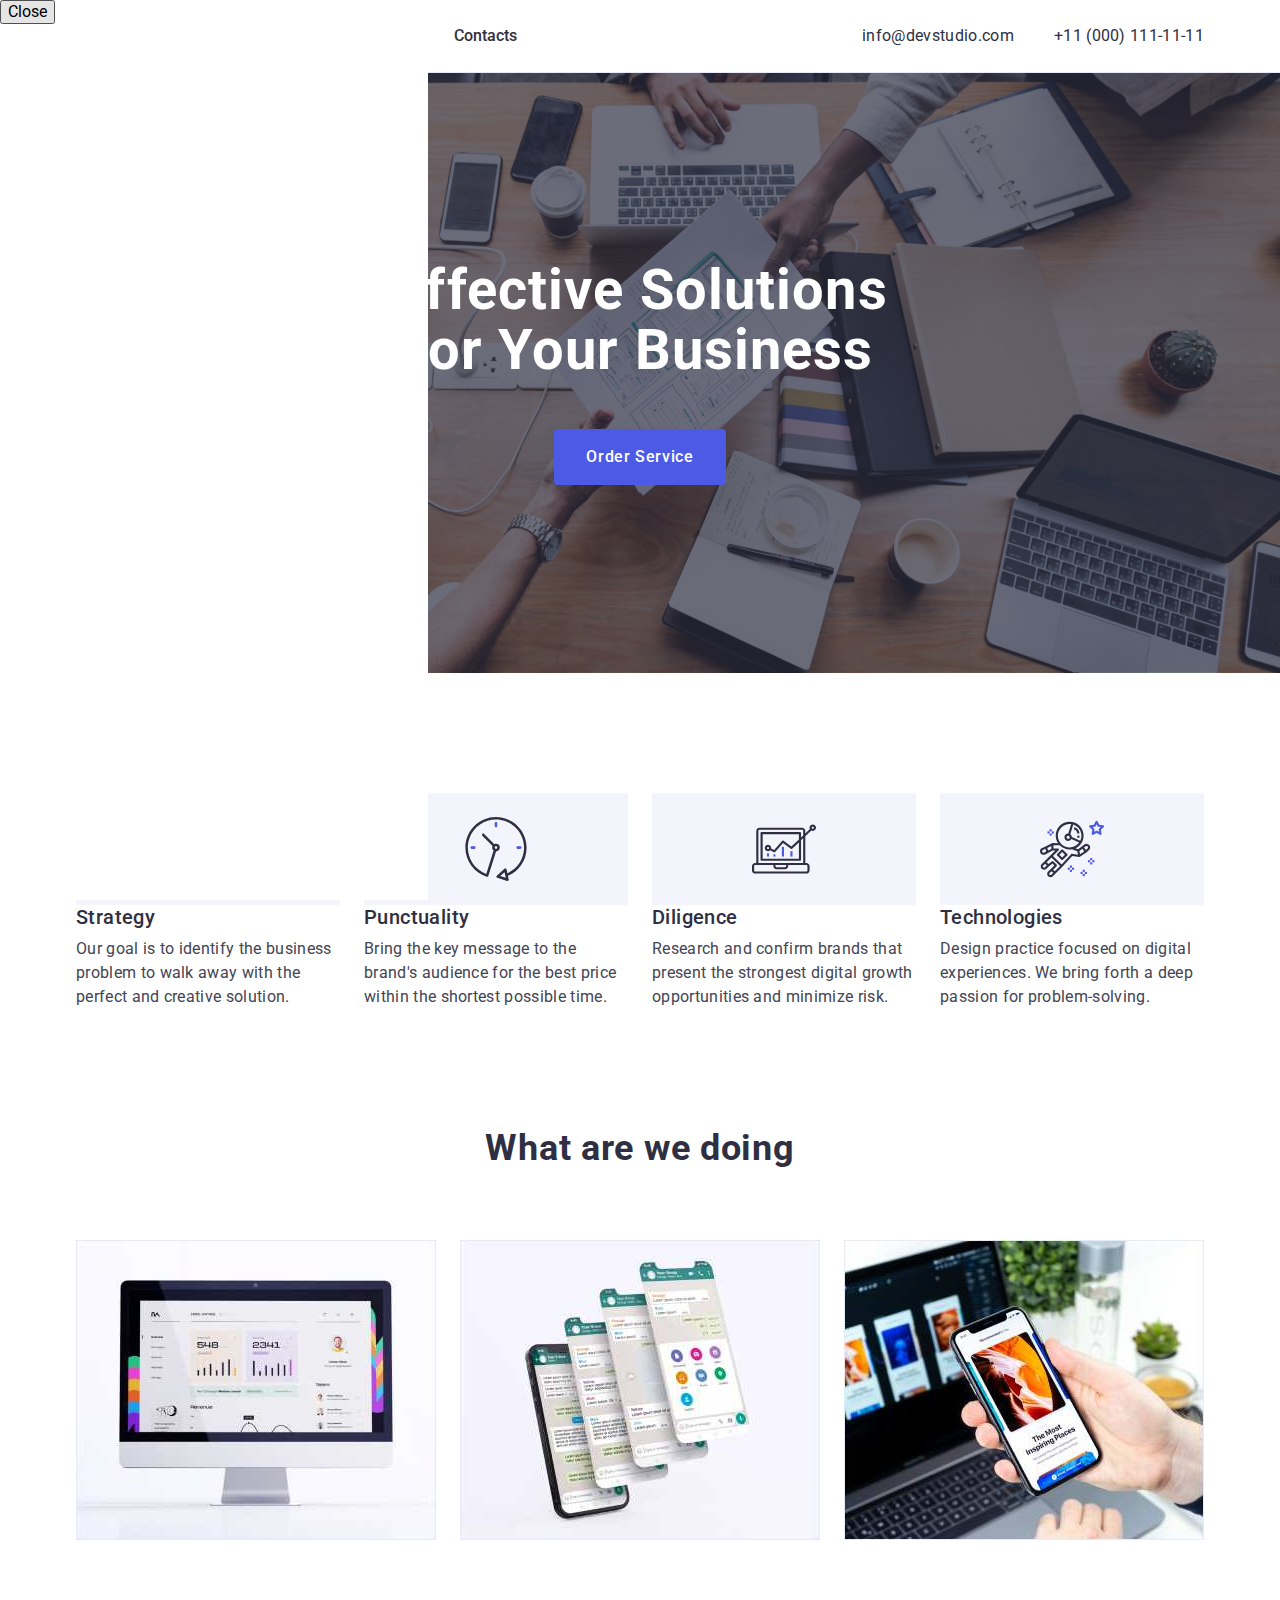
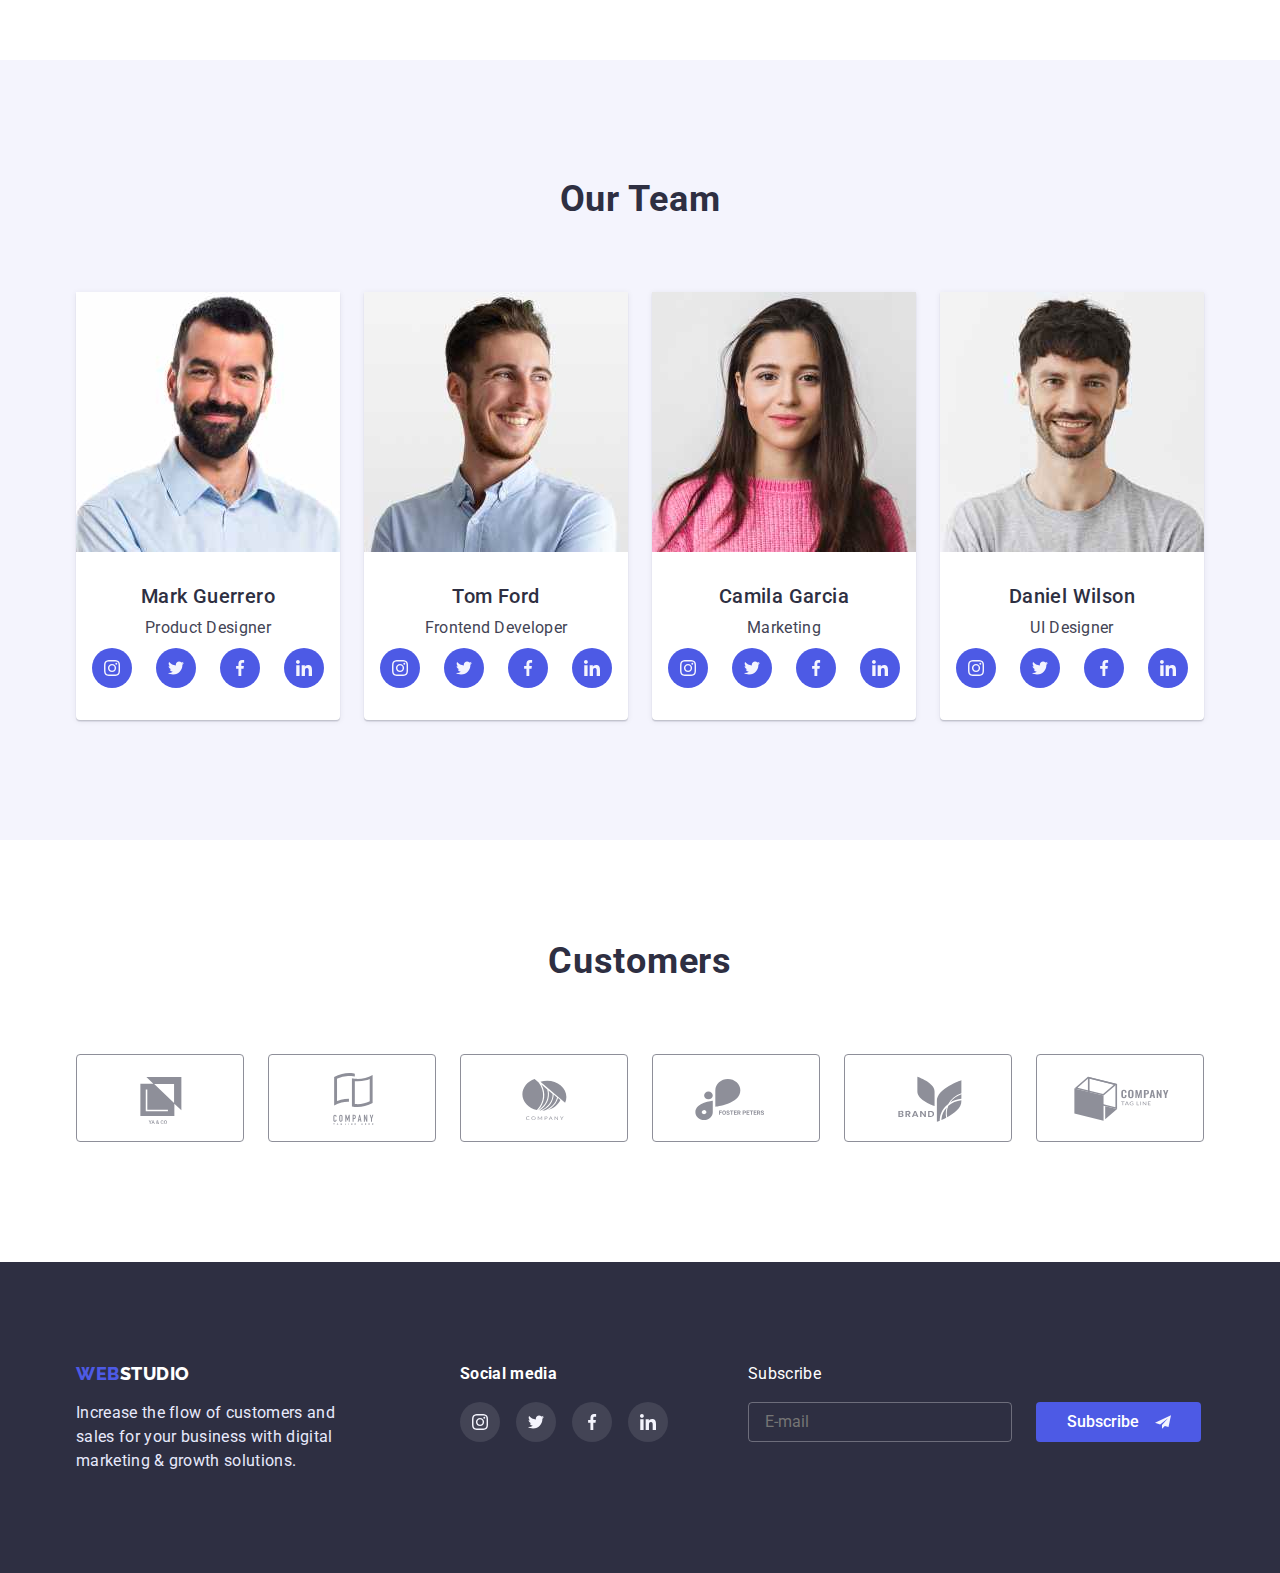
==== index.html @ 862dbf1c "." ====
<!DOCTYPE html>
<html lang="en">
  <head>
    <meta charset="UTF-8" />
    <meta http-equiv="X-UA-Compatible" content="IE=edge" />
    <meta name="viewport" content="width=device-width, initial-scale=1.0" />
    <title>Document</title>
    <link
      rel="stylesheet"
      href="https://cdnjs.cloudflare.com/ajax/libs/modern-normalize/1.0.0/modern-normalize.min.css"
    />
    <link rel="stylesheet" href="./css/styles.css" />
    <link rel="preconnect" href="https://fonts.googleapis.com" />
    <link rel="preconnect" href="https://fonts.gstatic.com" crossorigin />
    <link
      href="https://fonts.googleapis.com/css2?family=Raleway:wght@800&family=Roboto:wght@400;500;700;900&display=swap"
      rel="stylesheet"
    />
    <link rel="preconnect" href="https://fonts.gstatic.com>" />
  </head>
  <body>
    <header>
      <div class="container"> 
      <div class="header-container-desktop">
        <nav class="header-nav">
          <a href="./index.html" class="logo-first"
            >web<span class="logo-second">studio</span></a
          >
          <ul class="site-nav">
            <li><a href="" class="link current">Studio</a></li>
            <li><a href="./portfolio.html" class="link">Portfolio</a></li>
            <li><a href="" class="link">Contacts</a></li>
          </ul>
        </nav>
        <address>
          <ul class="adress-link">
            <li>
              <a href="mailto:info@devstudio.com" class="adress-contact"
                >info@devstudio.com</a
              >
            </li>
            <li>
              <a href="tel:+110001111111" class="adress-contact"
                >+11 (000) 111-11-11</a
              >
            </li>
          </ul>
        </address>
      </div>
      <div class="header-container-mobila">
        <a href="./index.html" class="logo-first"
            >web<span class="logo-second">studio</span></a
          >
          
 
      </div>
      <div class="mobile-menu">
        <button type="button">Close</button>
      </div>
    </header>
    <main>
      <section class="hero">
        <div class="container">
          <h1 class="hero-title">Effective Solutions for Your Business</h1>

          <button type="button" class="hero-button" data-modal-open >Order Service</button>
        </div>
      </section>
      <section class="section">
       <div class="container">
          <h2 class="section-title" hidden>Features</h2>
          <ul class="waw">
            <li class="list-features  ">
              <h3 class="title-secondary">Strategy</h3>
              <p class="section-text">
                Our goal is to identify the business problem to walk away with
                the perfect and creative solution.
              </p>
            </li>
            <li class="list-features  ">
              <h3 class="title-secondary">Punctuality</h3>
              <p class="section-text">
                Bring the key message to the brand's audience for the best price
                within the shortest possible time.
              </p>
            </li>
            <li class="list-features  ">
              <h3 class="title-secondary">Diligence</h3>
              <p class="section-text">
                Research and confirm brands that present the strongest digital
                growth opportunities and minimize risk.
              </p>
            </li>
            <li class="list-features ">
              <h3 class="title-secondary">Technologies</h3>
              <p class="section-text">
                Design practice focused on digital experiences. We bring forth a
                deep passion for problem-solving.
              </p>
            </li>
          </ul>
        </div>
      </section>
      <section class="section section-doing">
        <div class="container">
          <div class="about-container">
            <h2 class="section-title">What are we doing</h2>

            <ul class="about-list">
              <li class="about-images">
                <img
                  src="./images/rectangle1.jpg"
                  alt="mac"
                  width="360"
                  height="300"
                />
              </li>
              <li class="about-images">
                <img
                  src="./images/rectangle2.jpg"
                  alt="news"
                  width="360"
                  height="300"
                />
              </li>
              <li class="about-images">
                <img
                  src="./images/rectangle3.jpg"
                  alt="design"
                  width="360"
                  height="300"
                />
              </li>
            </ul>
          </div>
        </div>
      </section>
      <section class="section container-team">
        <div class="container">
          <h2 class="section-title">Our Team</h2>
          <ul class="team-list">
            <li class="team-card team">
             
                <img
                  src="./images/img.jpg"
                  alt="foto"
                  width="264"
                  height="260"
                />
                <div class="team-info">
                <h3 class="team-name">Mark Guerrero</h3>
                <p class="job">Product Designer</p>
                <ul class="socials-list">
                 <li class="socials-item"  > 
                   <a class="socials-link" href="#">
                  <svg class="socials-icon"  >
                    <use href='./images/icons.svg#icon-instagram' > </use>
                  
                 </a> 
                </li> 
                 <li class="socials-item"  > <a class="socials-link"  href="">
                   <svg class="socials-icon" >
                    <use href='./images/icons.svg#icon-twitter'  > </use>
                 </a>
                 </li> 
                 <li class="socials-item"  > <a class="socials-link" href="">
                   <svg class="socials-icon" >
                    <use href='./images/icons.svg#icon-facebook'  > </use>
                 </a> </li> 
                 <li class="socials-item" > <a class="socials-link"  href="">
                   <svg class="socials-icon"  >
                    <use href='./images/icons.svg#icon-linkedin'  > </use>
                 </a> </li> 
                </ul>
              </div>
            </li>
            <li class="team-card team">
             
                <img
                  src="./images/img1.jpg"
                  alt="foto"
                  width="264"
                  height="260"
                />
                <div class="team-info">
                <h3 class="team-name">Tom Ford</h3>
                <p class="job">Frontend Developer</p>
                <ul class="socials-list">
                  <li class="socials-item" > 
                    <a class="socials-link" href="#">
                   <svg class="socials-icon">
                     <use href='./images/icons.svg#icon-instagram' > </use>
                   
                  </a> 
                 </li> 
                  <li class="socials-item"  > <a class="socials-link"  href="">
                    <svg class="socials-icon" >
                     <use href='./images/icons.svg#icon-twitter'  > </use>
                  </a>
                  </li> 
                  <li class="socials-item"  > <a class="socials-link" href="">
                    <svg class="socials-icon" >
                     <use href='./images/icons.svg#icon-facebook'  > </use>
                  </a> </li> 
                  <li class="socials-item" > <a class="socials-link"  href="">
                    <svg class="socials-icon"  >
                     <use href='./images/icons.svg#icon-linkedin'  > </use>
                  </a> </li> 
                 </ul>
              </div>
            </li>
            <li class="team-card team">
               <img
                  src="./images/img2.jpg"
                  alt="Foto"
                  width="264"
                  height="260"
                />
                <div class="team-info">    
                <h3 class="team-name">Camila Garcia</h3>
                <p class="job">Marketing</p>
                <ul class="socials-list">
                  <li class="socials-item" > 
                    <a class="socials-link" href="#">
                   <svg class="socials-icon">
                     <use href='./images/icons.svg#icon-instagram' > </use>
                   
                  </a> 
                 </li> 
                  <li class="socials-item"  > <a class="socials-link"  href="">
                    <svg class="socials-icon" >
                     <use href='./images/icons.svg#icon-twitter'  > </use>
                  </a>
                  </li> 
                  <li class="socials-item"  > <a class="socials-link" href="">
                    <svg class="socials-icon" >
                     <use href='./images/icons.svg#icon-facebook'  > </use>
                  </a> </li> 
                  <li class="socials-item" > <a class="socials-link"  href="">
                    <svg class="socials-icon"  >
                     <use href='./images/icons.svg#icon-linkedin'  > </use>
                  </a> </li> 
                 </ul>
              </div>
            </li>
            <li class="team-card team">
              
                <img
                  src="./images/img3.jpg"
                  alt="foto"
                  width="264"
                  height="260"
                />
                <div class="team-info"> 
                <h3 class="team-name">Daniel Wilson</h3>
                <p class="job">UI Designer</p>
                <ul class="socials-list">
                  <li class="socials-item" > 
                    <a class="socials-link" href="#">
                   <svg class="socials-icon">
                     <use href='./images/icons.svg#icon-instagram' > </use>
                   
                  </a> 
                 </li> 
                  <li class="socials-item"  > <a class="socials-link"  href="">
                    <svg class="socials-icon" >
                     <use  href='./images/icons.svg#icon-twitter'  > </use>
                  </a>
                  </li> 
                  <li class="socials-item"  > 
                    <a class="socials-link" href="">
                    <svg class="socials-icon" >
                     <use href='./images/icons.svg#icon-facebook'  > </use>
                  </a> 
                </li> 
                  <li class="socials-item" > <a class="socials-link"  href="">
                    <svg class="socials-icon"  >
                     <use href='./images/icons.svg#icon-linkedin'  > </use>
                  </a> </li> 
                 </ul>
                </div>
            </li>
          </ul>
        </div>
      </section>
      <section class="customers">
        <div class="container">
          <h2 class="customers-title"> Customers </h2>
          <ul class="customers-list">
            <li class="customers-item">
              <a class="customers-link" href="#">
                <svg class="customers-icon" width="104" height="56" >
                  <use href='./images/icons-customers.svg#icon-Logo'  > </use>
                </svg>
              </a>
           </li>
           <li class="customers-item">
            <a class="customers-link" href="#">
              <svg class="customers-icon" width="104" height="56" >
                <use href='./images/icons-customers.svg#icon-Logo-1'  > </use>
              </svg>
            </a>
         </li>
         <li class="customers-item">
          <a class="customers-link" href="#">
            <svg class="customers-icon" width="104" height="56" >
              <use href='./images/icons-customers.svg#icon-Logo-2'  > </use>
            </svg>
          </a>
       </li>
       <li class="customers-item">
        <a class="customers-link" href="#">
          <svg class="customers-icon" width="104" height="56" >
            <use href='./images/icons-customers.svg#icon-Logo-3'  > </use>
          </svg>
        </a>
     </li>
     <li class="customers-item">
      <a class="customers-link" href="#">
        <svg class="customers-icon" width="104" height="56" >
          <use href='./images/icons-customers.svg#icon-Logo-4'  > </use>
        </svg>
      </a>
   </li>
   <li class="customers-item">
    <a class="customers-link" href="#">
      <svg class="customers-icon" width="104" height="56" >
        <use href='./images/icons-customers.svg#icon-Logo-5'  > </use>
      </svg>
    </a>
 </li>
          </ul>

          

        </div>
      </section>
    </main>
    <footer class="footer">
      <div class="footer-container container">
        <div class="footer-webstudio"> 
        <a href="./index.html" class="logo-first"
          >web<span class="logo-second-footer">studio</span></a
        >
        <p class="footer-text">
          Increase the flow of customers and sales for your business with
          digital marketing & growth solutions.
        </p>
      </div >
        <div class="footer-social-media" >   
          <h3 class="name-media">Social media</h3>
     <ul class="social-media">
         
          <li class="socials-item" > 
            <a class="footer-link" href="#">
           <svg class="footer-icon">
             <use href='./images/icons.svg#icon-instagram' > </use>
           
          </a> 
         </li> 
         <li class="socials-item" > 
          <a class="footer-link" href="#">
         <svg class="footer-icon">
           <use href='./images/icons.svg#icon-twitter'  > </use>
         
        </a> 
       </li> 
       <li class="socials-item" > 
        <a class="footer-link" href="#">
       <svg class="footer-icon">
         <use href='./images/icons.svg#icon-facebook'  > </use>
       
      </a> 
     </li> 
     <li class="socials-item" > 
      <a class="footer-link" href="#">
     <svg class="footer-icon">
       <use href='./images/icons.svg#icon-linkedin' > </use>
     
    </a> 
   </li> 
         </ul>
        
        </div>
        <div class="footer-block">
          <p class="footer-subscribe"> Subscribe</p>
          <form class="footer-part" action="">
            <input class="footer-input" id="email" type="email" name="email" placeholder="E-mail">
          <button class="footer-button" type="submit" >Subscribe 
            <svg class="footer-icon" width="24" height="24">
                  <use href="./images/icon-subscribe.svg#icon-Frame-3"></use>
                </svg> 
              </button> 
              
          </form>  
        </div>
      </div>
      </div>
    </footer>
    <div class="backdrop is-hidden" data-modal>
<div class="modal">
  <button class= "modal-close" type="button" data-modal-close>
          <svg class="modal-icon" width="8" height="8" > 
          <use href="./images/symbol-defs.svg#icon-close-black-18dp" ></use>
        </svg>
        </button>

      

        <h2 class="modal-title">Leave your contacts and we will call you back</h2>

        <form class="modal-form" name="contact-form" autocomplete="on">

        <div class="form-field">    
          <label class="modal-line" for="user-name"> Name  </label>

          <span class="modal-span" >  
          <input class="modal-block" id="user-name" type="text" name="user-name" autofocus >
          <svg class="icon-name-modal"  width="18" height="24" >
            <use href="./images/modal-icon.svg#icon-person-black-18dp-12x"  > </use>
      </svg>
    </span>  
        </div>
      <div class="form-field">
          <label class="modal-line" for="user-phone"> Phone </label>
          <span class="modal-span" > 
          <input class="modal-block" id="user-phone" type="tel" name="user-phone" pattern="^/+[0-9]{12}">
          <svg class="icon-name-modal" width="18" height="24">
              <use href="./images/modal-icon.svg#icon-phone-black-18dp-1"></use>
            </svg>
            </span>
        </div>

         <div class="form-field">
          <label class="modal-line" for="user-email">Email </label>
          <span class="modal-span" > 
          <input class="modal-block" id="user-email" type="email" name="user-email">
          <svg class="icon-name-modal" width="18" height="24">
              <use href="./images/modal-icon.svg#icon-email-black-18dp-1"></use>
            </svg>
            </span>
         </div>

          <div class="form-field">
          <label class="modal-line" for="user-comment"> Comment</label> 
          <textarea class="user-textarea modal-block " name="user-comment" id="user-comment" placeholder="Text input"></textarea>
          </div>



          <div class="form-field">  
            <label class="check-text"  >   
          <input class="check-input" type="checkbox" name="privacy-policy" value="privacy-policy" required>
          
          <span class="check-box"></span> 
          
          "I accept the terms and conditions of the" 
          
        <a class="privacy-policy" href="">Privacy Policy</a>
           </label>
        </div>

        
          <button class="modal-button-policy" type="submit" >Send</button> 
        </form>
         
         
   
    </div>
    <script src="./js/mobile-menu.js"></script>
    <script src="./js/modal.js"></script>
    
  </body>
</html>
---- css/styles.css ----
:root {
  --primary-text-color: #2e2f42;
  --accent-color: #434455;
  --footer-text-color: #e7e9fc;
  --ligo-color: #4d5ae5;
  --button-color: #404bbf;
  --color-background: #ffffff;
  --color-background-button: #f4f4fd;
  --color-footer-link: rgba(255 255 255 0.1);
  --color-footer-icon: #31d0aa;
  --color-customer: #8e8f99;
  --color-background-modal: #FCFCFC ;
}
body {
  font-family: "Roboto", sans-serif;
  background-color: var(--color-background);
  color: var(--primary-text-color);
  margin: 0;
}
.container {
  max-width: 428px;
  padding-left: 15px;
  padding-right: 15px;
  margin-left: auto;
  margin-right: auto;
}

@media screen and (min-width: 768px) {
  .container {
    max-width: 768px;
  }
}

@media screen and (min-width: 1200px) {
  .container {
    max-width: 1158px;
  }
}
.section {
  padding-top: 120px;
  padding-bottom: 120px;
}
.header-container-desktop {
  display: flex;
  align-items: center;
  gap: 24px;
}
header {
  border-bottom: 1px solid var(--footer-text-color);
 
}
.header-nav {
  display: flex;
  align-items: center;
  flex-grow: 1;
}

ul {
  list-style: none;
  margin: 0;
  padding: 0;
  list-style-type: none;
}
h1,
h2,
h3,
ul,
p {
  margin-top: 0;
  margin-bottom: 0;
}
img {
  display: block;
  max-width: 100%;
  height: auto;
}
.site-nav {
  font-weight: 500;
  font-size: 16px;
  line-height: 1.5;
  text-decoration: none;
  display: flex;
  gap: 40px;
}

.logo-first {
  font-family: "Raleway";
  font-weight: 800;
  font-size: 18px;
  letter-spacing: 0.03em;
  line-height: 1.3;
  color: var(--ligo-color);
  text-decoration: none;
  text-transform: uppercase;
  margin-right: 76px;
}
.logo-second {
  color: var(--primary-text-color);
}
.logo-second-footer {
  align-items: center;
  font-family: "Raleway";
  font-style: normal;
  font-weight: 800;
  font-size: 18px;
  line-height: 1.3;
  letter-spacing: 0.03em;
  color: var(--color-background);
  text-transform: uppercase;
}
.adress-link {
  font-weight: 400;
  font-size: 16px;
  line-height: 1.5;
  color: var(--accent-color);
  text-decoration: none;
  letter-spacing: 0.02em;
  display: flex;
  gap: 40px;
  transition: color 250ms cubic-bezier(0.4, 0, 0.2, 1);
}
.header-container-mobila{
  display: flex;
  align-items: center;
  justify-content: space-between;
}


@media (max-width: 1200px){
 .header-container-desktop{
   align-items: flex-start;
 }
}
.adress-contact:hover,
.adress-contact:focus {
  color: var(--button-color);
}
@media (max-width: 1200px){
 .adress-link{
   flex-direction: column;
  margin-top: 16px;
   margin-bottom: 6px;
 }
}
@media (min-width:768px){
 .header-container-mobila{
   display: none;
 }
}

@media (max-width:768px){
 .header-container-desktop{
   display: none;
 }
}
.header-burger{
   border: 3px solid var(--primary-text-color);
}
/* mobile menu*/
.mobile-menu{
  position: fixed;
  left: 0;
  top: 0;
  right: 0;
  bottom: 0;
  width: 100%;
  max-width: 428px;
  background-color: var(--color-background);
  transform: translateX(100%);
  transition: transform 250ms cubic-bezier(0.4, 0, 0.2, 1);
}
.mobile-menu{
  transform: translateX(0);
}
/*hero section*/

.hero {
  background-color: var(--primary-text-color);
  text-align: center;
  padding-top: 188px;
  padding-bottom: 188px;
  max-width: 1440px;
  background-image: linear-gradient(
      rgba(46, 47, 66, 0.7),
      rgba(46, 47, 66, 0.7)
    ),
    url("../images/hero.jpg");
  background-repeat: no-repeat;
  background-position: center;
  background-size: cover;
 margin: 0 auto;
}

.hero-title {
  font-size: 56px;
  line-height: 1.07;
  letter-spacing: 0.02em;
  color: var(--color-background);
  text-align: center;
  max-width: 496px;
  margin: 0 auto 48px;
}
.hero-button {
  font-weight: 500;
  font-size: 16px;
  line-height: 1.5;
  background-color: var(--ligo-color);
  color: var(--color-background);
  letter-spacing: 0.04em;
  font-family: "Roboto";
  cursor: pointer;
  border-radius: 4px;
  padding: 16px 32px;
  border: 0;
  transition: background-color 250ms cubic-bezier(0.4, 0, 0.2, 1);
}
.hero-button:hover,
.hero-button:focus{
  background-color: var(--button-color);
}

.site-nav .link.current {
  color: var(--button-color);
  text-decoration: none;
  font-family: inherit;
}
.link {
  position: relative;
  text-decoration: none;
  color: var(--primary-text-color);
  padding: 24px 0;
  display: block;
  transition: color 250ms cubic-bezier(0.4, 0, 0.2, 1);
}
.link:hover,
.link:focus{
  color: var(--button-color);
}

.link.current::after{
  position: absolute;
  bottom: 0;
  background-color: var(--button-color);
  border-radius: 2px;
  display: block;
  width: 100%;
  height: 4px;
  content: "";
}
.adress-contact {
  text-decoration: none;
  color: var(--primary-text-color);
  padding: 24px 0;
  font-style: normal;
  transition: color 250ms cubic-bezier(0.4, 0, 0.2, 1);
}

/* feature section*/
.waw {
  display: flex;
  flex-wrap: wrap;
  gap: 24px;
}
.list-features {
  flex-basis: calc((100% - 72px) / 4);
}
.list-features::before {
  display: block;
  content: "";
  height: 112px;
  background-repeat: no-repeat;
  background-position: center;
  background-color: var(--color-background-button);
}
.list-features:nth-child(1)::before {
  background-image: url(../images/antenna.svg);
}
.list-features:nth-child(2)::before {
  background-image: url(../images/clock.svg);
}
.list-features:nth-child(3)::before {
  background-image: url(../images/diagram.svg);
}
.list-features:nth-child(4)::before {
  background-image: url(../images/astronaut.svg);
}
.section-text {
  color: var(--accent-color);
  font-size: 16px;
  line-height: 1.5;
  letter-spacing: 0.02em;
}
.title-secondary {
  color: var(--primary-text-color);
  font-weight: 500;
  font-size: 20px;
  line-height: 1.2;
  letter-spacing: 0.02em;
}

/* what are we doing section*/
.section.section-doing {
  padding-top: 0;
}
.about-list {
  flex-wrap: wrap;
  display: flex;
  gap: 24px;
}
.about-images {
  flex-basis: calc((100% - 48px) / 3);
}
.section-title {
  font-size: 36px;
  line-height: 1.1;
  letter-spacing: 0.02em;
  text-align: center;
  margin-bottom: 72px;
}

@media(max-width:768px){
  .about-container{
display: none;
  }
}

/*our team section*/
.section.container-team {
  background-color: var(--color-background-button);
}
.team-card.team {
  text-align: center;
  background-color: var(--color-background);
  box-shadow: 0px 1px 6px rgba(46, 47, 66, 0.08),
    0px 1px 1px rgba(46, 47, 66, 0.16), 0px 2px 1px rgba(46, 47, 66, 0.08);
  border-radius: 0px 0px 4px 4px;
}
.team-list {
  display: flex;
  flex-wrap: wrap;
  gap: 24px;
}
.team-card {
  background: var(--color-background);
  flex-basis: calc((100% - 72px) / 4);
}
.team-name {
  color: var(--primary-text-color);
  font-weight: 500;
  font-size: 20px;
  line-height: 1.2;
  letter-spacing: 0.02em;
  text-align: center;

  margin-bottom: 8px;
}
.job {
  color: var(--accent-color);
  
  font-size: 16px;
  line-height: 1.5;
  letter-spacing: 0.02em;
}
.team-info {
  padding: 32px 16px ;
}
/* Social */
.socials-list {
  display: flex;
  justify-content: center;
  gap: 24px;
  margin-top: 8px;
}
.socials-item {
  width: 40px;
  height: 40px;
  background-color: rgba(255 255 255 0.1);
}
.socials-link {
  display: flex;
  align-items: center;
  justify-content: center;
  width: 100%;
  height: 100%;
  background-color: var(--ligo-color);
  border-radius: 50%;
  transition: background-color 250ms cubic-bezier(0.4, 0, 0.2, 1);
}

.socials-link:hover,.socials-link:focus{
 background-color: var(--button-color);
 border-radius: 50%;
 cursor: pointer;
    }
.socials-icon {
  width: 16px;
  height: 16px;
  fill: currentColor;
  fill: var(--color-background-button);
}
/*customers*/
.customers {
  padding-top: 102px;
  padding-bottom: 120px;
}
.customers-item {
  width: 168px;
  height: 88px;
}
.customers-link {
  width: 100%;
  height: 100%;
  border: 1px solid #8e8f99;
  border-radius: 4px;
  display: flex;
  align-items: center;
  justify-content: center;
  fill: var(--color-customer);
  transition: fill 250ms cubic-bezier(0.4, 0, 0.2, 1), border 250ms cubic-bezier(0.4, 0, 0.2, 1);
}
.customers-title {
  font-size: 36px;
  line-height: 1.1;
  letter-spacing: 0.02em;
  margin-bottom: 72px;
  text-align: center;
  color: var(--primary-text-color);
}
.customers-list {
  display: flex;
  gap: 24px;
  margin: 0;
  padding: 0;
  transition: fill 250ms cubic-bezier(0.4, 0, 0.2, 1);
}
.customers-link:hover,.customers-link:focus {
  fill: var(--button-color);
  border: 1px solid var(--button-color);
}

/* footer */
.footer {
  padding-top: 100px;
  padding-bottom: 100px;
  background-color: var(--primary-text-color);
}
.footer-text {
  width: 264px;
  margin-top: 16px;
  margin-bottom: 0;
  line-height: 1.5;
  letter-spacing: 0.02em;
  color: var(--footer-text-color);
}
.footer-container {
  display: flex;
  
}
.footer-webstudio{
  margin-right: 120px;
}
.footer-social-media{
  margin-right: 80px;
}
/*social footer*/
.social-media {
  display: flex;
  justify-content: center;
  gap: 16px;
  padding: 0;
}
.name-media {
  width: 208px;
  margin-bottom: 16px;
  font-size: 16px;
  line-height: 1.5;
  letter-spacing: 0.02em;
  color: var(--color-background);
}

.footer-link {
  display: flex;
  align-items: center;
  justify-content: center;
  width: 100%;
  height: 100%;

  background-color: var(--accent-color);
  border-radius: 50%;
  transition: background-color 250ms cubic-bezier(0.4, 0, 0.2, 1);
}

.footer-icon {
  width: 16px;
  height: 16px;
  fill: currentColor;
  fill: var(--color-background-button);
}
.footer-link:hover,
.footer-link:focus {
  background-color: var(--color-footer-icon);
}

/* footer subscribe*/

.footer-block{
  
    position: relative;
    margin-right: 0;
   }
   .footer-subscribe {
       color: var(--color-background);
       font-size: 16px;
       line-height: 1.5;
       letter-spacing: 0.02em;
       width: 208px;
       margin-bottom: 16px;
   }
   .footer-part {
    display: flex;
   
   }
   .footer-input{
   
    background-color: transparent;
    border: 1px solid rgba(255, 255, 255, 0.3);
    border-radius: 4px;
    width: 264px;
    height: 40px;
    padding-top: 8px;
    padding-bottom: 8px;
    padding-left: 16px;
    color: var(--color-background);
   }


   .footer-button {
    display: flex;
    
    background-color: var(--ligo-color);
    color: var(--color-background);

    font-family: inherit;
    font-weight: 500;
    font-size: 16px;
    line-height: 1.5;

    border: none;
    border-radius: 4px;
    cursor: pointer;

    
    margin-left: 24px;
    gap: 16px;
    width: 165px;
    height: 40px;
    justify-content: center;
    align-items: center;

    text-align: center;
    transition: background-color 250ms cubic-bezier(0.4, 0, 0.2, 1);
}
.footer-button:hover,
.footer-button:focus{
  background-color: var(--button-color);
}

/*buuton*/

.button {
  display: flex;
  align-items: center;
  justify-content: center;
  gap: 24px;
  margin-bottom: 72px;
}
.button-primary {
  padding: 12px 24px;
  background-color: var(--button-color);
  color: var(--color-background);
  font-family: inherit;
  font-weight: 500;
  font-size: 16px;
  line-height: 1.5;
  cursor: pointer;
  border-radius: 4px;
  letter-spacing: 0.04em;
  box-shadow: 0px 3px 1px rgba(0, 0, 0, 0.1), 0px 2px 1px rgba(0, 0, 0, 0.08),
    0px 2px 2px rgba(0, 0, 0, 0.12);
  border: 0;
}
.button-secondary {
  color: var(--ligo-color);
  font-family: inherit;
  background-color: var(--color-background-button);
  font-weight: 500;
  font-size: 16px;
  line-height: 1.5;
  letter-spacing: 0.04em;
  cursor: pointer;
  border: 1px solid var(--footer-text-color);
  border-radius: 4px;
  padding: 12px 24px;
  transition: background-color 250ms cubic-bezier(0.4, 0, 0.2, 1),
              color 250ms cubic-bezier(0.4, 0, 0.2, 1),
              box-shadow 250ms cubic-bezier(0.4, 0, 0.2, 1),
              border 250ms cubic-bezier(0.4, 0, 0.2, 1);
}
.button-secondary:hover,
.button-secondary:focus {
  background-color: var(--button-color);
  color: var(--footer-text-color);
  box-shadow: 0px 4px 4px 0px rgba(0, 0, 0, 0.25),
    0px 4px 4px 0px rgba(0, 0, 0, 0.25);
}

/*picturies section*/
.portfolio {
  padding: 96px 0 120px 0;
}
.team {
  text-align: center;
}
.pictures-list {
  flex-wrap: wrap;
  display: flex;
  gap: 48px 24px;
}
.pictures-card {
  flex-basis: calc((100% - 48px) / 3);
}

.picture {
  border: 1px solid #e7e9fc;
  border-top: none;
  padding-top: 32px;
  padding-left: 16px;
  padding-bottom: 32px;
}
.pictures {
  text-decoration: none;
  display: block;
  transition:  box-shadow 250ms cubic-bezier(0.4, 0, 0.2, 1);
 
  
}
.pictures:hover {
  box-shadow: 0px 1px 6px rgba(46, 47, 66, 0.08),
    0px 1px 1px rgba(46, 47, 66, 0.16), 0px 2px 1px rgba(46, 47, 66, 0.08);
}

.title-secondary {
  margin-bottom: 8px;
}
.pictures-image{
  position: relative;
  overflow: hidden;
}
.pictures-description{
  position: absolute;
  top: 0;
  left: 0;
  width: 100%;
  height: 100%;
  background-color: var(--ligo-color);
  transform: translateY(100%); 
  transition: 250ms; 

}
.pictures:hover .pictures-description,
.pictures:focus .pictures-description
{
  transform: translateY(0);
}
  
.pictures-description-text{
  color: var(--color-background-button);
  font-size: 16px;
  line-height: 1.5;
  letter-spacing: 0.02em;
  padding: 40px 32px 164px 32px;
}

.backdrop{
  position: fixed;
  top: 0;
  left: 0;
  width: 100%;
  height: 100%;
  display: flex;
  align-items: center;
  justify-content: center;
  background-color:  rgba(46, 47, 66, 0.4);
  transition: opacity 250ms cubic-bezier(0.4, 0, 0.2, 1), visibility 250ms cubic-bezier(0.4, 0, 0.2, 1);
  }
.backdrop.is-hidden{
    opacity: 0;
    visibility: hidden;
    pointer-events: none;
}
.modal{
  position: relative;
  width: 100%;
  height: 100%;
  max-width: 408px;
  max-height: 584px;
  background-color: var(--color-background-modal) ;
  transition: box-shadow 250ms cubic-bezier(0.4, 0, 0.2, 1);
  border-radius: 4px;
  padding: 72px 24px  24px;

}
.modal:hover{
    box-shadow: 0px 1px 1px rgba(0, 0, 0, 0.14), 0px 1px 3px rgba(0, 0, 0, 0.12), 0px 2px 1px rgba(0, 0, 0, 0.2);
}
.modal-close{
  position: absolute;
  top: 24px;
  right: 24px;
  border-radius: 50%;
  border: 1px solid rgba(0, 0, 0, 0.1);
  background: var(--footer-text-color);
  transition: background-color 250ms cubic-bezier(0.4, 0, 0.2, 1);
  cursor: pointer;
  width: 24px;
  height: 24px;
}

.modal-close:hover {
    background-color: var(--button-color);
    fill: var(--color-background);}
    





  .modal-form{
    display: flex;
    flex-wrap: wrap;
    gap: 8px;
    margin-bottom: 4px;
}


.form-field{
  flex-basis: 100%;
    position: relative;
    width: 100%;
    height: 100%;
    margin-bottom: 4px;
    font-size: 12px;
    line-height: 1.16;
    color: var(--color-customer) ;

}

.modal-line {
  display: block;
  color: var(--color-customer) ;
  font-size: 12px;
  line-height: 1.16;
  margin-bottom: 4px;

}

.modal-block{
  width: 100%;
  border: 1px solid rgba(33, 33, 33, 0.2);
  border-radius: 4px;
  width: 360px;
  height: 40px;
  padding-left: 40px;
  
}
.modal-block:focus {
  outline: none;
  border: 1px solid var(--button-color);
 

}

.icon-name-modal{

  position: absolute;
    left: 16px;
    top:50%;
    transform: translateY(-50%);
    fill: var(--primary-text-color);

}
.modal-block:focus+.icon-name-modal {
  fill: var(--button-color);
}

.modal-title{
  font-weight: 500;
  font-size: 16px;
  line-height: 1.5;
  color: var(--primary-text-color) ;
  text-align: center;
  margin-bottom: 16px;
  letter-spacing: 0.02em;
}


.modal-span{
  display: block;
position: relative;
align-items: center;
justify-content: center;
}

  .user-textarea{
    resize: none;
    width: 360px;
    height: 120px;
    border: 1px solid rgba(33, 33, 33, 0.2) ;
    border-radius: 4px;
    padding-top: 8px;
    padding-left: 16px;
    font-size: 12px;
    line-height: 1.33;
    color: rgba(46, 47, 66, 0.4);
    letter-spacing: 0.04em;
    margin-top: 4px;
    outline: none;
   
  }
.check-input{
    appearance: none ;
    background-position: center;
  }
 .check-text{
white-space: nowrap;
display: flex;
    margin-right: 16px;
    display: block;
    justify-content: center;
    align-items: center;
    border: none;
    color: var(--color-customer);
    letter-spacing: 0.04em;
    line-height: 14px;
  }

  .check-box{
    margin-right: 16px;
    display: inline-block;
    top: 0;
        left: 0;
        width: 16px;
        height: 16px;
        border: 1.25px solid var(--primary-text-color);
        border-radius: 2px;
  }

  .check-input:checked + .check-box {
    background-color: var(--ligo-color);
    background-image: url(../images/Vector.svg);
    background-repeat: no-repeat;
    background-position: center;
    border: 1.25px solid var(--ligo-color);
    transition: border 250ms cubic-bezier(0.4, 0, 0.2, 1,) background-color 250ms cubic-bezier(0.4, 0, 0.2, 1) ;
  }
  .privacy-policy{
    color: var(--button-color);
    text-decoration:underline;
    font-size: 12px;
    line-height: 1.16;
  
  }
  .modal-button-policy{
    display: block;
    font-family: Roboto;
    font-size: 16px;
    font-weight: 500;
    letter-spacing: 0.04em;
    line-height: 1.5;
    width: 169px;
    height: 56px;
    border: none;
    color: var(--color-background);
    background-color: var(--ligo-color);
    border-radius: 4px;
    cursor: pointer;
    padding: 0;
    margin:  0 auto;
    transition: backraund-color 250ms cubic-bezier(0.4, 0, 0.2, 1,) box-shadov 250ms cubic-bezier(0.4, 0, 0.2, 1,) ;


  }

  .modal-button-policy:hover,
  .modal-button-policy:focus{
    background-color: var(--button-color);
  }
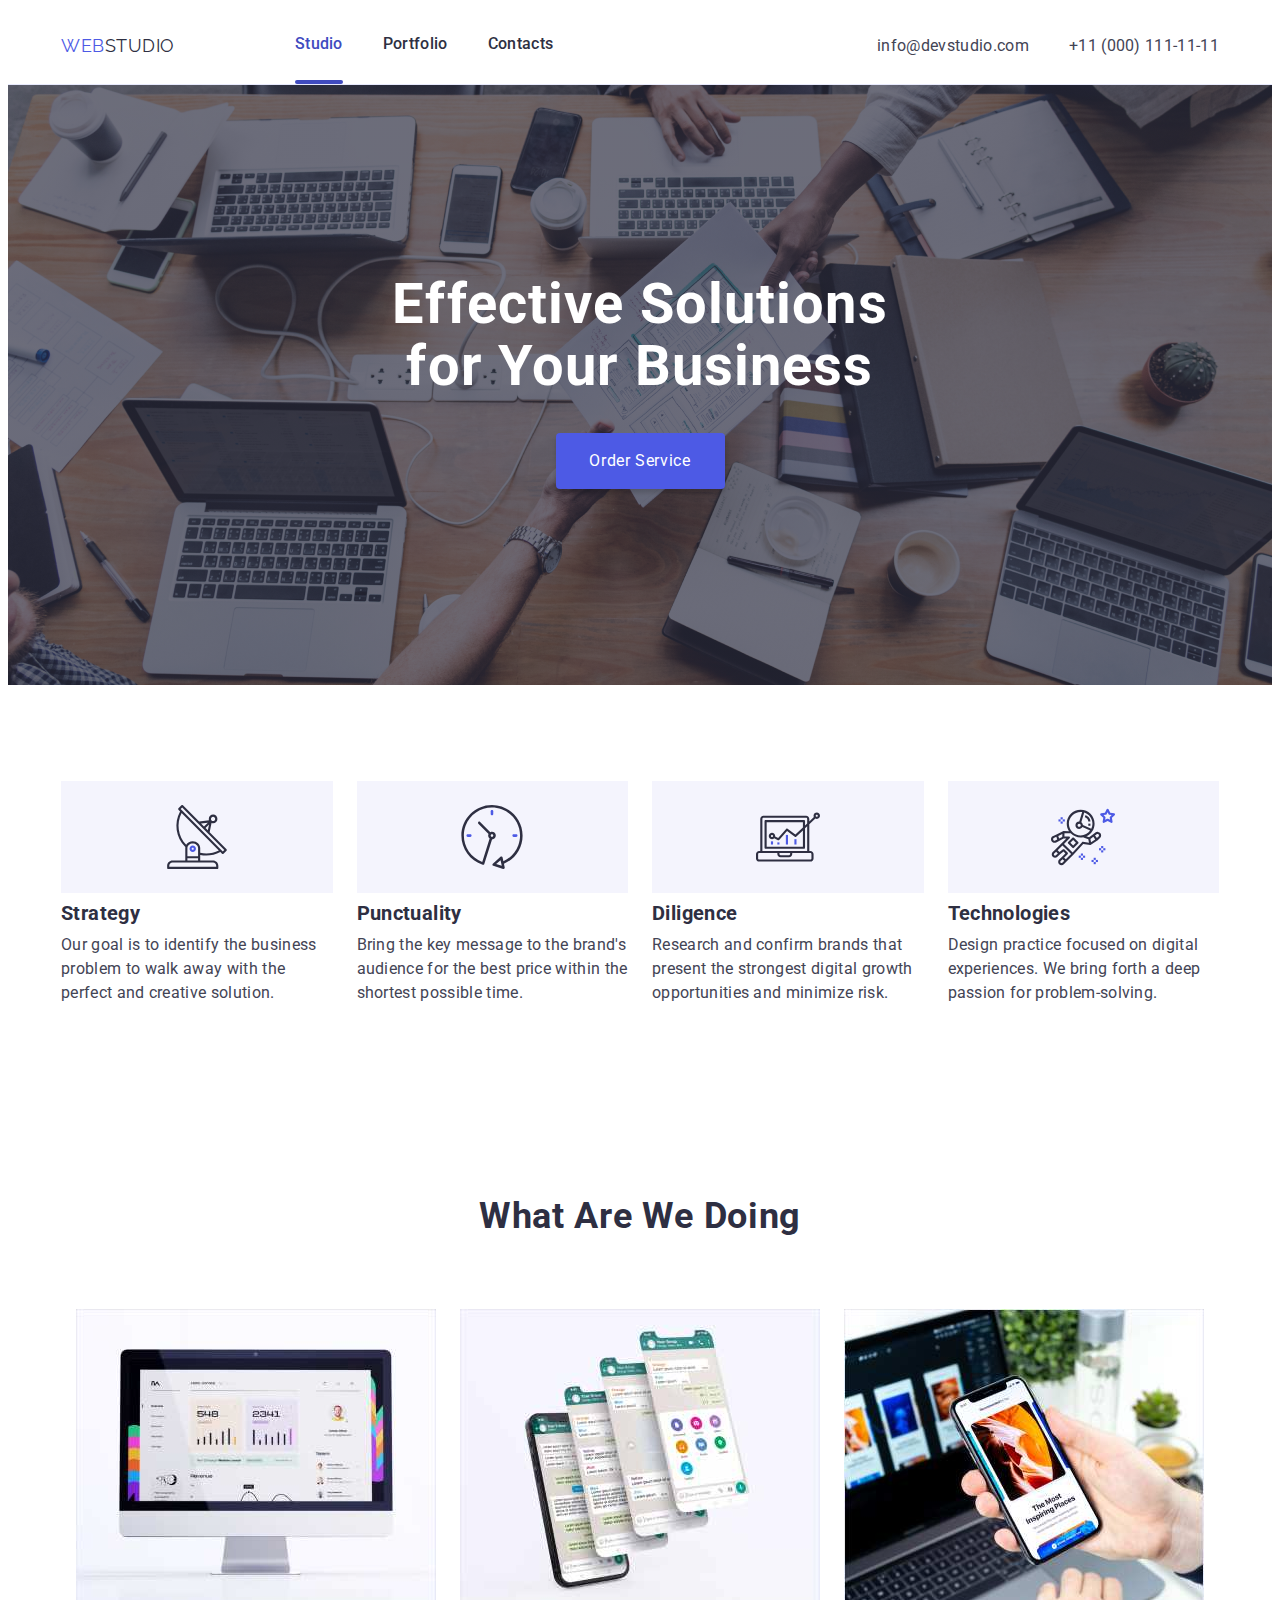
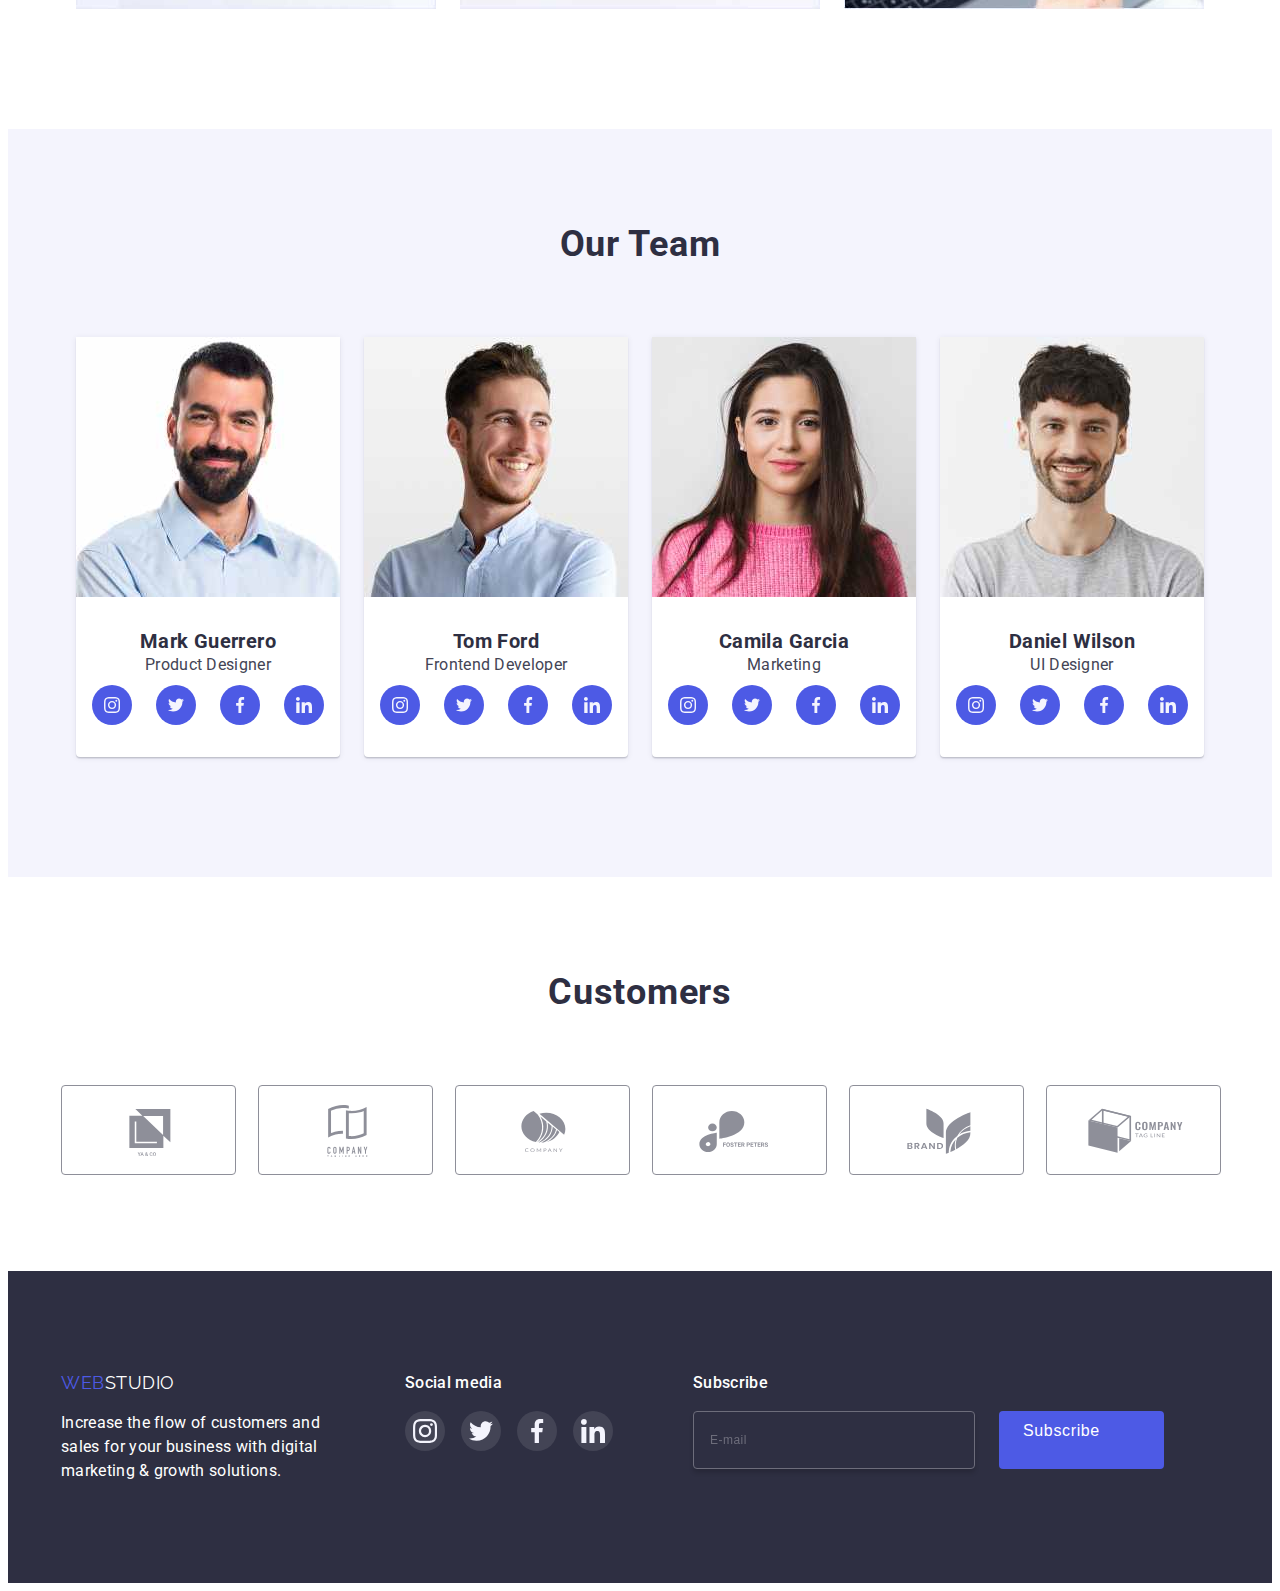
==== commit 1b6690d1: "." ====
--- a/index.html
+++ b/index.html
@@ -7,7 +7,10 @@
     <title>Document</title>
     <link
       rel="stylesheet"
-      href="https://cdnjs.cloudflare.com/ajax/libs/modern-normalize/1.0.0/modern-normalize.min.css"
+      href="https://cdnjs.cloudflare.com/ajax/libs/modern-normalize/1.1.0/modern-normalize.min.css"
+      integrity="sha512-wpPYUAdjBVSE4KJnH1VR1HeZfpl1ub8YT/NKx4PuQ5NmX2tKuGu6U/JRp5y+Y8XG2tV+wKQpNHVUX03MfMFn9Q=="
+      crossorigin="anonymous"
+      referrerpolicy="no-referrer"
     />
     <link rel="stylesheet" href="./css/styles.css" />
     <link rel="preconnect" href="https://fonts.googleapis.com" />
@@ -16,459 +19,545 @@
       href="https://fonts.googleapis.com/css2?family=Raleway:wght@800&family=Roboto:wght@400;500;700;900&display=swap"
       rel="stylesheet"
     />
-    <link rel="preconnect" href="https://fonts.gstatic.com>" />
   </head>
   <body>
     <header>
-      <div class="container"> 
-      <div class="header-container-desktop">
+     <div class="container header-container">
         <nav class="header-nav">
-          <a href="./index.html" class="logo-first"
-            >web<span class="logo-second">studio</span></a
+          <a class="logo" href="./index.html"
+            ><span class="logo-web">Web</span>Studio</a
           >
-          <ul class="site-nav">
-            <li><a href="" class="link current">Studio</a></li>
-            <li><a href="./portfolio.html" class="link">Portfolio</a></li>
-            <li><a href="" class="link">Contacts</a></li>
+          <ul class="list menu nav-menu">
+            <li class="item">
+              <a class="menu-item current" href="./index.html">Studio</a>
+            </li>
+            <li class="item">
+              <a class="menu-item" href="./portfolio.html">Portfolio</a>
+            </li>
+            <li class="item"><a class="menu-item" href="">Contacts</a></li>
           </ul>
         </nav>
-        <address>
-          <ul class="adress-link">
-            <li>
-              <a href="mailto:info@devstudio.com" class="adress-contact"
+        <address class="address">
+          <ul class="list">
+            <li class="item-contact-nav">
+              <a class="contact" href="mailto:info@devstudio.com"
                 >info@devstudio.com</a
               >
             </li>
-            <li>
-              <a href="tel:+110001111111" class="adress-contact"
+            <li class="item-contact-nav">
+              <a class="contact" href="tel:+110001111111"
                 >+11 (000) 111-11-11</a
               >
             </li>
           </ul>
         </address>
       </div>
-      <div class="header-container-mobila">
-        <a href="./index.html" class="logo-first"
-            >web<span class="logo-second">studio</span></a
+      <div class="main-nav-mobile container">
+        <a class="logo" href="./index.html"
+            ><span class="logo-web">Web</span>Studio</a
           >
-          
- 
-      </div>
-      <div class="mobile-menu">
-        <button type="button">Close</button>
+          <button type="button" class="burger-menu js-open-menu">
+            <svg class="burger-icon">
+             <use href="./images/burger.svg#icon-charm_menu-hamburger"></use>
+            </svg>
+          </button>
       </div>
     </header>
     <main>
       <section class="hero">
+        <div class="bg-img-main">
+          <div class="container-hero">
+            <div class="container">
+              <h1 class="main-tittle">Effective Solutions for Your Business</h1>
+              <button class="btn" type="button" data-modal-open> 
+                Order Service
+              </button>
+            </div>
+          </div>
+<div class="backdrop is-hidden" data-modal>
+          <div class="modal">
+            <button type="button" data-modal-close class="modal-btn">
+              <svg class="modal-icon">
+                <use href="./images/close-mobile.svg#icon-close-blackmobile-18dp"></use>
+              </svg>
+            </button>
+            <form class="form">
+              <legend class="legend">Leave your contacts and we will call you back</legend>
+              <div class="form-field">
+                <label for="name">Name</label>
+                <input type="text" class="form-input icon-size" name="name" id="name">
+                <svg class="icon-form">
+                   <use href="./images/modal-icon.svg#icon-person-black-18dp-12x"  > </use>
+                </svg>
+              </div>
+              <div class="form-field">
+                <label for="phone">Phone</label>
+                <input type="text" class="form-input" name="phone" id="phone">
+                <svg class="icon-form">
+                  <use href="./images/modal-icon.svg#icon-phone-black-18dp-1"></use>
+                </svg>
+              </div>
+              <div class="form-field">
+                <label for="email">Email</label>
+                <input type="text" class="form-input" name="email" id="email">
+                <svg class="icon-form">
+                  <use href="./images/modal-icon.svg#icon-email-black-18dp-1"></use>
+                </svg>
+              </div>
+              <div class="form-field form-comment">
+                <label for="comment">Comment</label>
+                <textarea class="textarea" name="comment" id="comment" cols="30" rows="8" placeholder="Text input"></textarea>
+              </div>
+              <label class="form-field form-checkbox">
+                 <input class="checkbox-input" type="checkbox" name="checkbox" id="checkbox">
+                 <svg class="checkbox-icon">
+                  <use href=" "></use>
+                </svg>
+                I accept the terms and conditions of the <a class="link-privacy" href="">Privacy Policy</a>
+                </label>
+
+              <button type="submit" class="btn">Send</button>
+            </form>
+        
+          </div>
+          
+        </div>
+ 
+        
+
+      </section>
+      <section class="section">
+        <div class="container features-container">
+          <h2 hidden>Features</h2>
+          <ul class="list features-list">
+            <li class="features-items antenna">
+              <h3 class="suptittle">Strategy</h3>
+              <p class="general-text">
+                Our goal is to identify the business problem to walk away with
+                the perfect and creative solution.
+              </p>
+            </li>
+            <li class="features-items clock">
+              <h3 class="suptittle">Punctuality</h3>
+              <p class="general-text">
+                Bring the key message to the brand's audience for the best price
+                within the shortest possible time.
+              </p>
+            </li>
+
+            <li class="features-items diagram">
+              <h3 class="suptittle">Diligence</h3>
+              <p class="general-text">
+                Research and confirm brands that present the strongest digital
+                growth opportunities and minimize risk.
+              </p>
+            </li>
+
+            <li class="features-items astronaut">
+              <h3 class="suptittle">Technologies</h3>
+              <p class="general-text">
+                Design practice focused on digital experiences. We bring forth a
+                deep passion for problem-solving.
+              </p>
+            </li>
+          </ul>
+        </div>
+      </section>
+      <section class="section do">
         <div class="container">
-          <h1 class="hero-title">Effective Solutions for Your Business</h1>
-
-          <button type="button" class="hero-button" data-modal-open >Order Service</button>
+          <h2 class="tittle">What are we doing</h2>
+          <ul class="list">
+            <li class="items">
+              <img
+                src="./images/rectangle1.jpg"
+                width="360"
+                alt="the desktop with analysis"
+              />
+            </li>
+            <li class="items">
+              <img
+                src="./images/rectangle2.jpg"
+                width="360"
+                alt="mockup of the app"
+              />
+            </li>
+            <li class="items">
+              <img
+                src="./images/rectangle3.jpg"
+                width="360"
+                alt="the phone in hands"
+              />
+            </li>
+          </ul>
+        </div>
+      </section>
+      <section class="section team">
+        <div class="container">
+          <h2 class="tittle">Our Team</h2>
+          <ul class="list list-team">
+            <li class="items">
+              <img
+                src="./images/img.jpg"
+                width="264"
+                alt="the team member forntend developer"
+              />
+              <div class="team-content-container">
+                <div class="container-team-name">
+                  <h3 class="suptittle">Mark Guerrero</h3>
+                  <p class="general-text">Product Designer</p>
+                </div>
+                <ul class="social-list">
+                  <li class="social-item">
+                    <a class="social-links" href="">
+                      <svg class="social-icon">
+                        <use href="./images/icons.svg#icon-instagram"></use>
+                      </svg>
+                    </a>
+                  </li>
+                  <li class="social-item">
+                    <a class="social-links" href="">
+                      <svg class="social-icon">
+                        <use href="./images/icons.svg#icon-twitter"></use>
+                      </svg>
+                    </a>
+                  </li>
+                  <li class="social-item">
+                    <a class="social-links" href="">
+                      <svg class="social-icon">
+                        <use href="./images/icons.svg#icon-facebook"></use>
+                      </svg>
+                    </a>
+                  </li>
+                  <li class="social-item">
+                    <a class="social-links" href="">
+                      <svg class="social-icon">
+                        <use href="./images/icons.svg#icon-linkedin"></use>
+                      </svg>
+                    </a>
+                  </li>
+                </ul>
+              </div>
+            </li>
+            <li class="items">
+              <img
+                src="./images/img1.jpg"
+                width="264"
+                alt="the team member marketing"
+              />
+              <div class="team-content-container">
+                <div class="container-team-name">
+                  <h3 class="suptittle">Tom Ford</h3>
+                  <p class="general-text">Frontend Developer</p>
+                </div>
+                <ul class="social-list">
+                  <li class="social-item">
+                    <a class="social-links" href="">
+                      <svg class="social-icon">
+                        <use href="./images/icons.svg#icon-instagram"></use>
+                      </svg>
+                    </a>
+                  </li>
+                  <li class="social-item">
+                    <a class="social-links" href="">
+                      <svg class="social-icon">
+                         <use href="./images/icons.svg#icon-twitter"></use>
+                      </svg>
+                    </a>
+                  </li>
+                  <li class="social-item">
+                    <a class="social-links" href="">
+                      <svg class="social-icon">
+                          <use href="./images/icons.svg#icon-facebook"></use>
+                      </svg>
+                    </a>
+                  </li>
+                  <li class="social-item">
+                    <a class="social-links" href="">
+                      <svg class="social-icon">
+                        <use href="./images/icons.svg#icon-linkedin"></use>
+                      </svg>
+                    </a>
+                  </li>
+                </ul>
+              </div>
+            </li>
+            <li class="items">
+              <img
+                src="./images/img2.jpg"
+                width="264"
+                alt="the team member marketing"
+              />
+              <div class="team-content-container">
+                <div class="container-team-name">
+                  <h3 class="suptittle">Camila Garcia</h3>
+                  <p class="general-text">Marketing</p>
+                </div>
+                <ul class="social-list">
+                  <li class="social-item">
+                    <a class="social-links" href="">
+                      <svg class="social-icon">
+                        <use href="./images/icons.svg#icon-instagram"></use>
+                      </svg>
+                    </a>
+                  </li>
+                  <li class="social-item">
+                    <a class="social-links" href="">
+                      <svg class="social-icon">
+                        <use href="./images/icons.svg#icon-twitter"></use>
+                      </svg>
+                    </a>
+                  </li>
+                  <li class="social-item">
+                    <a class="social-links" href="">
+                      <svg class="social-icon">
+                         <use href="./images/icons.svg#icon-facebook"></use>
+                      </svg>
+                    </a>
+                  </li>
+                  <li class="social-item">
+                    <a class="social-links" href="">
+                      <svg class="social-icon">
+                        <use href="./images/icons.svg#icon-linkedin"></use>
+                      </svg>
+                    </a>
+                  </li>
+                </ul>
+              </div>
+            </li>
+            <li class="items">
+              <img
+                src="./images/img3.jpg"
+                width="264"
+                alt="the team ui designer"
+              />
+              <div class="team-content-container">
+                <div class="container-team-name">
+                  <h3 class="suptittle">Daniel Wilson</h3>
+                  <p class="general-text">UI Designer</p>
+                </div>
+                <ul class="social-list">
+                  <li class="social-item">
+                    <a class="social-links" href="">
+                      <svg class="social-icon">
+                       <use href="./images/icons.svg#icon-instagram"></use>
+                      </svg>
+                    </a>
+                  </li>
+                  <li class="social-item">
+                    <a class="social-links" href="">
+                      <svg class="social-icon">
+                      <use href="./images/icons.svg#icon-twitter"></use>
+                      </svg>
+                    </a>
+                  </li>
+                  <li class="social-item">
+                    <a class="social-links" href="">
+                      <svg class="social-icon">
+                         <use href="./images/icons.svg#icon-facebook"></use>
+                      </svg>
+                    </a>
+                  </li>
+                  <li class="social-item">
+                    <a class="social-links" href="">
+                      <svg class="social-icon">
+                        <use href="./images/icons.svg#icon-linkedin"></use>
+                      </svg>
+                    </a>
+                  </li>
+                </ul>
+              </div>
+            </li>
+          </ul>
         </div>
       </section>
       <section class="section">
-       <div class="container">
-          <h2 class="section-title" hidden>Features</h2>
-          <ul class="waw">
-            <li class="list-features  ">
-              <h3 class="title-secondary">Strategy</h3>
-              <p class="section-text">
-                Our goal is to identify the business problem to walk away with
-                the perfect and creative solution.
-              </p>
-            </li>
-            <li class="list-features  ">
-              <h3 class="title-secondary">Punctuality</h3>
-              <p class="section-text">
-                Bring the key message to the brand's audience for the best price
-                within the shortest possible time.
-              </p>
-            </li>
-            <li class="list-features  ">
-              <h3 class="title-secondary">Diligence</h3>
-              <p class="section-text">
-                Research and confirm brands that present the strongest digital
-                growth opportunities and minimize risk.
-              </p>
-            </li>
-            <li class="list-features ">
-              <h3 class="title-secondary">Technologies</h3>
-              <p class="section-text">
-                Design practice focused on digital experiences. We bring forth a
-                deep passion for problem-solving.
-              </p>
-            </li>
-          </ul>
-        </div>
-      </section>
-      <section class="section section-doing">
-        <div class="container">
-          <div class="about-container">
-            <h2 class="section-title">What are we doing</h2>
-
-            <ul class="about-list">
-              <li class="about-images">
-                <img
-                  src="./images/rectangle1.jpg"
-                  alt="mac"
-                  width="360"
-                  height="300"
-                />
+          <div class="container">
+            <h2 class="tittle">Customers</h2>
+            <ul class="customer-list">
+              <li class="customer-item">
+                <a class="customer-link" href="">
+                  <svg class="customer-icon">
+                     <use href='./images/icons-customers.svg#icon-Logo'  > </use>
+                  </svg>
+                </a>
               </li>
-              <li class="about-images">
-                <img
-                  src="./images/rectangle2.jpg"
-                  alt="news"
-                  width="360"
-                  height="300"
-                />
+              <li class="customer-item">
+                <a class="customer-link" href="">
+                  <svg class="customer-icon">
+                     <use href='./images/icons-customers.svg#icon-Logo-1'  > </use>
+                  </svg>
+                </a>
               </li>
-              <li class="about-images">
-                <img
-                  src="./images/rectangle3.jpg"
-                  alt="design"
-                  width="360"
-                  height="300"
-                />
+              <li class="customer-item">
+                <a class="customer-link" href="">
+                  <svg class="customer-icon">
+                    <use href='./images/icons-customers.svg#icon-Logo-2'  > </use>
+                  </svg>
+                </a>
+              </li>
+              <li class="customer-item">
+                <a class="customer-link" href="">
+                  <svg class="customer-icon">
+                   <use href='./images/icons-customers.svg#icon-Logo-3'  > </use>
+                  </svg>
+                </a>
+              </li>
+              <li class="customer-item">
+                <a class="customer-link" href="">
+                  <svg class="customer-icon">
+                    <use href='./images/icons-customers.svg#icon-Logo-4'  > </use>
+                  </svg>
+                </a>
+              </li>
+              <li class="customer-item">
+                <a class="customer-link" href="">
+                  <svg class="customer-icon">
+                   <use href='./images/icons-customers.svg#icon-Logo-5'  > </use>
+                  </svg>
+                </a>
               </li>
             </ul>
           </div>
-        </div>
-      </section>
-      <section class="section container-team">
-        <div class="container">
-          <h2 class="section-title">Our Team</h2>
-          <ul class="team-list">
-            <li class="team-card team">
-             
-                <img
-                  src="./images/img.jpg"
-                  alt="foto"
-                  width="264"
-                  height="260"
-                />
-                <div class="team-info">
-                <h3 class="team-name">Mark Guerrero</h3>
-                <p class="job">Product Designer</p>
-                <ul class="socials-list">
-                 <li class="socials-item"  > 
-                   <a class="socials-link" href="#">
-                  <svg class="socials-icon"  >
-                    <use href='./images/icons.svg#icon-instagram' > </use>
-                  
-                 </a> 
-                </li> 
-                 <li class="socials-item"  > <a class="socials-link"  href="">
-                   <svg class="socials-icon" >
-                    <use href='./images/icons.svg#icon-twitter'  > </use>
-                 </a>
-                 </li> 
-                 <li class="socials-item"  > <a class="socials-link" href="">
-                   <svg class="socials-icon" >
-                    <use href='./images/icons.svg#icon-facebook'  > </use>
-                 </a> </li> 
-                 <li class="socials-item" > <a class="socials-link"  href="">
-                   <svg class="socials-icon"  >
-                    <use href='./images/icons.svg#icon-linkedin'  > </use>
-                 </a> </li> 
-                </ul>
-              </div>
-            </li>
-            <li class="team-card team">
-             
-                <img
-                  src="./images/img1.jpg"
-                  alt="foto"
-                  width="264"
-                  height="260"
-                />
-                <div class="team-info">
-                <h3 class="team-name">Tom Ford</h3>
-                <p class="job">Frontend Developer</p>
-                <ul class="socials-list">
-                  <li class="socials-item" > 
-                    <a class="socials-link" href="#">
-                   <svg class="socials-icon">
-                     <use href='./images/icons.svg#icon-instagram' > </use>
-                   
-                  </a> 
-                 </li> 
-                  <li class="socials-item"  > <a class="socials-link"  href="">
-                    <svg class="socials-icon" >
-                     <use href='./images/icons.svg#icon-twitter'  > </use>
-                  </a>
-                  </li> 
-                  <li class="socials-item"  > <a class="socials-link" href="">
-                    <svg class="socials-icon" >
-                     <use href='./images/icons.svg#icon-facebook'  > </use>
-                  </a> </li> 
-                  <li class="socials-item" > <a class="socials-link"  href="">
-                    <svg class="socials-icon"  >
-                     <use href='./images/icons.svg#icon-linkedin'  > </use>
-                  </a> </li> 
-                 </ul>
-              </div>
-            </li>
-            <li class="team-card team">
-               <img
-                  src="./images/img2.jpg"
-                  alt="Foto"
-                  width="264"
-                  height="260"
-                />
-                <div class="team-info">    
-                <h3 class="team-name">Camila Garcia</h3>
-                <p class="job">Marketing</p>
-                <ul class="socials-list">
-                  <li class="socials-item" > 
-                    <a class="socials-link" href="#">
-                   <svg class="socials-icon">
-                     <use href='./images/icons.svg#icon-instagram' > </use>
-                   
-                  </a> 
-                 </li> 
-                  <li class="socials-item"  > <a class="socials-link"  href="">
-                    <svg class="socials-icon" >
-                     <use href='./images/icons.svg#icon-twitter'  > </use>
-                  </a>
-                  </li> 
-                  <li class="socials-item"  > <a class="socials-link" href="">
-                    <svg class="socials-icon" >
-                     <use href='./images/icons.svg#icon-facebook'  > </use>
-                  </a> </li> 
-                  <li class="socials-item" > <a class="socials-link"  href="">
-                    <svg class="socials-icon"  >
-                     <use href='./images/icons.svg#icon-linkedin'  > </use>
-                  </a> </li> 
-                 </ul>
-              </div>
-            </li>
-            <li class="team-card team">
-              
-                <img
-                  src="./images/img3.jpg"
-                  alt="foto"
-                  width="264"
-                  height="260"
-                />
-                <div class="team-info"> 
-                <h3 class="team-name">Daniel Wilson</h3>
-                <p class="job">UI Designer</p>
-                <ul class="socials-list">
-                  <li class="socials-item" > 
-                    <a class="socials-link" href="#">
-                   <svg class="socials-icon">
-                     <use href='./images/icons.svg#icon-instagram' > </use>
-                   
-                  </a> 
-                 </li> 
-                  <li class="socials-item"  > <a class="socials-link"  href="">
-                    <svg class="socials-icon" >
-                     <use  href='./images/icons.svg#icon-twitter'  > </use>
-                  </a>
-                  </li> 
-                  <li class="socials-item"  > 
-                    <a class="socials-link" href="">
-                    <svg class="socials-icon" >
-                     <use href='./images/icons.svg#icon-facebook'  > </use>
-                  </a> 
-                </li> 
-                  <li class="socials-item" > <a class="socials-link"  href="">
-                    <svg class="socials-icon"  >
-                     <use href='./images/icons.svg#icon-linkedin'  > </use>
-                  </a> </li> 
-                 </ul>
-                </div>
-            </li>
-          </ul>
-        </div>
-      </section>
-      <section class="customers">
-        <div class="container">
-          <h2 class="customers-title"> Customers </h2>
-          <ul class="customers-list">
-            <li class="customers-item">
-              <a class="customers-link" href="#">
-                <svg class="customers-icon" width="104" height="56" >
-                  <use href='./images/icons-customers.svg#icon-Logo'  > </use>
-                </svg>
-              </a>
-           </li>
-           <li class="customers-item">
-            <a class="customers-link" href="#">
-              <svg class="customers-icon" width="104" height="56" >
-                <use href='./images/icons-customers.svg#icon-Logo-1'  > </use>
-              </svg>
-            </a>
-         </li>
-         <li class="customers-item">
-          <a class="customers-link" href="#">
-            <svg class="customers-icon" width="104" height="56" >
-              <use href='./images/icons-customers.svg#icon-Logo-2'  > </use>
-            </svg>
-          </a>
-       </li>
-       <li class="customers-item">
-        <a class="customers-link" href="#">
-          <svg class="customers-icon" width="104" height="56" >
-            <use href='./images/icons-customers.svg#icon-Logo-3'  > </use>
-          </svg>
-        </a>
-     </li>
-     <li class="customers-item">
-      <a class="customers-link" href="#">
-        <svg class="customers-icon" width="104" height="56" >
-          <use href='./images/icons-customers.svg#icon-Logo-4'  > </use>
-        </svg>
-      </a>
-   </li>
-   <li class="customers-item">
-    <a class="customers-link" href="#">
-      <svg class="customers-icon" width="104" height="56" >
-        <use href='./images/icons-customers.svg#icon-Logo-5'  > </use>
-      </svg>
-    </a>
- </li>
-          </ul>
-
-          
-
-        </div>
+
       </section>
     </main>
-    <footer class="footer">
-      <div class="footer-container container">
-        <div class="footer-webstudio"> 
-        <a href="./index.html" class="logo-first"
-          >web<span class="logo-second-footer">studio</span></a
-        >
-        <p class="footer-text">
-          Increase the flow of customers and sales for your business with
-          digital marketing & growth solutions.
-        </p>
-      </div >
-        <div class="footer-social-media" >   
-          <h3 class="name-media">Social media</h3>
-     <ul class="social-media">
-         
-          <li class="socials-item" > 
-            <a class="footer-link" href="#">
-           <svg class="footer-icon">
-             <use href='./images/icons.svg#icon-instagram' > </use>
-           
-          </a> 
-         </li> 
-         <li class="socials-item" > 
-          <a class="footer-link" href="#">
-         <svg class="footer-icon">
-           <use href='./images/icons.svg#icon-twitter'  > </use>
-         
-        </a> 
-       </li> 
-       <li class="socials-item" > 
-        <a class="footer-link" href="#">
-       <svg class="footer-icon">
-         <use href='./images/icons.svg#icon-facebook'  > </use>
-       
-      </a> 
-     </li> 
-     <li class="socials-item" > 
-      <a class="footer-link" href="#">
-     <svg class="footer-icon">
-       <use href='./images/icons.svg#icon-linkedin' > </use>
-     
-    </a> 
-   </li> 
-         </ul>
-        
-        </div>
-        <div class="footer-block">
-          <p class="footer-subscribe"> Subscribe</p>
-          <form class="footer-part" action="">
-            <input class="footer-input" id="email" type="email" name="email" placeholder="E-mail">
-          <button class="footer-button" type="submit" >Subscribe 
-            <svg class="footer-icon" width="24" height="24">
-                  <use href="./images/icon-subscribe.svg#icon-Frame-3"></use>
-                </svg> 
-              </button> 
-              
-          </form>  
+    <footer>
+      <div class="container">
+        <div class="footer-container">
+            <div class="footer-content">
+              <a class="logo color-white" href="./index.html"
+                ><span class="logo-web">Web</span>Studio</a
+              >
+  
+              <p class="general-text color-white text-footer">
+                Increase the flow of customers and sales for your business with
+                digital marketing & growth solutions.
+              </p>
+            </div>
+            <div class="footer-social">
+              <h4>Social media</h4>
+              <ul class="social-list-footer">
+                <li class="social-item-footer">
+                  <a class="social-links-footer" href="">
+                    <svg class="social-icon-footer">
+                    <use href="./images/icons.svg#icon-instagram"></use>
+                    </svg>
+                  </a>
+                </li>
+                <li class="social-item-footer">
+                  <a class="social-links-footer" href="">
+                    <svg class="social-icon-footer">
+                      <use href="./images/icons.svg#icon-twitter"></use>
+                    </svg>
+                  </a>
+                </li>
+                <li class="social-item-footer">
+                  <a class="social-links-footer" href="">
+                    <svg class="social-icon-footer">
+                    <use href="./images/icons.svg#icon-facebook"></use>
+                    </svg>
+                  </a>
+                </li>
+                <li class="social-item-footer">
+                  <a class="social-links-footer" href="">
+                    <svg class="social-icon-footer">
+                   <use href="./images/icons.svg#icon-linkedin"></use>
+                    </svg>
+                  </a>
+                </li>
+              </ul>
+            </div>
+
+          <div class="footer-form-container">
+            <p class="legend-footer">Subscribe</p>
+            <form class="footer-form">
+                    <input class="footer-input" type="email" name="email" id="email" placeholder="E-mail">
+                <button class="btn-footer-form" type="submit">Subscribe</button>
+
+            </form>
+          </div>
         </div>
       </div>
+    </footer>
+
+
+
+<div class="mobile-menu js-menu-container">
+      <div class="mobile-container">
+        <button class="js-close-menu modal-btn-mobile">
+          <svg class="modal-icon-mobile">
+            <use href="./images/close-mobile.svg#icon-close-blackmobile-18dp"></use>
+          </svg>
+        </button>
+        <ul class="list mobile-list-nav">
+          <li class="item" >
+            <a class="mobile-nav-link"  href="./index.html">Studio</a>
+          </li>
+          <li class="item" >
+            <a class="mobile-nav-link"  href="./portfolio.html">Portfolio</a>
+          </li>
+          <li class="item" ><a class="mobile-nav-link"  href="">Contacts</a></li>
+        </ul>
+   
+
+     
+        <ul class="list mobile-list">
+          <li class="item">
+            <a class="mobile-contact" href="tel:+110001111111"
+              >+11 (000) 111-11-11</a
+            >
+          </li>
+          <li >
+            <a class="mobile-contact mobile-mail"  href="mailto:info@devstudio.com"
+              >info@devstudio.com</a
+            >
+          </li>
+        
+        </ul>
+
+          <ul class="social-list mobile">
+            <li class="social-item">
+              <a class="social-links" href="">
+                <svg class="social-icon mobile">
+                  <use href="./images/icons.svg#icon-instagram"></use>
+                </svg>
+              </a>
+            </li>
+            <li class="social-item">
+              <a class="social-links" href="">
+                <svg class="social-icon mobile">
+                  <use href="./images/icons.svg#icon-twitter"></use>
+                </svg>
+              </a>
+            </li>
+            <li class="social-item">
+              <a class="social-links" href="">
+                <svg class="social-icon mobile">
+                  <use href="./images/icons.svg#icon-facebook"></use>
+                </svg>
+              </a>
+            </li>
+            <li class="social-item">
+              <a class="social-links" href="">
+                <svg class="social-icon mobile">
+                 <use href="./images/icons.svg#icon-linkedin"></use>
+                </svg>
+              </a>
+            </li>
+          </ul>
       </div>
-    </footer>
-    <div class="backdrop is-hidden" data-modal>
-<div class="modal">
-  <button class= "modal-close" type="button" data-modal-close>
-          <svg class="modal-icon" width="8" height="8" > 
-          <use href="./images/symbol-defs.svg#icon-close-black-18dp" ></use>
-        </svg>
-        </button>
-
-      
-
-        <h2 class="modal-title">Leave your contacts and we will call you back</h2>
-
-        <form class="modal-form" name="contact-form" autocomplete="on">
-
-        <div class="form-field">    
-          <label class="modal-line" for="user-name"> Name  </label>
-
-          <span class="modal-span" >  
-          <input class="modal-block" id="user-name" type="text" name="user-name" autofocus >
-          <svg class="icon-name-modal"  width="18" height="24" >
-            <use href="./images/modal-icon.svg#icon-person-black-18dp-12x"  > </use>
-      </svg>
-    </span>  
-        </div>
-      <div class="form-field">
-          <label class="modal-line" for="user-phone"> Phone </label>
-          <span class="modal-span" > 
-          <input class="modal-block" id="user-phone" type="tel" name="user-phone" pattern="^/+[0-9]{12}">
-          <svg class="icon-name-modal" width="18" height="24">
-              <use href="./images/modal-icon.svg#icon-phone-black-18dp-1"></use>
-            </svg>
-            </span>
-        </div>
-
-         <div class="form-field">
-          <label class="modal-line" for="user-email">Email </label>
-          <span class="modal-span" > 
-          <input class="modal-block" id="user-email" type="email" name="user-email">
-          <svg class="icon-name-modal" width="18" height="24">
-              <use href="./images/modal-icon.svg#icon-email-black-18dp-1"></use>
-            </svg>
-            </span>
-         </div>
-
-          <div class="form-field">
-          <label class="modal-line" for="user-comment"> Comment</label> 
-          <textarea class="user-textarea modal-block " name="user-comment" id="user-comment" placeholder="Text input"></textarea>
-          </div>
-
-
-
-          <div class="form-field">  
-            <label class="check-text"  >   
-          <input class="check-input" type="checkbox" name="privacy-policy" value="privacy-policy" required>
-          
-          <span class="check-box"></span> 
-          
-          "I accept the terms and conditions of the" 
-          
-        <a class="privacy-policy" href="">Privacy Policy</a>
-           </label>
-        </div>
-
-        
-          <button class="modal-button-policy" type="submit" >Send</button> 
-        </form>
-         
-         
+      </div>
+
+
+
+
+
+
+
    
-    </div>
+
+
     <script src="./js/mobile-menu.js"></script>
     <script src="./js/modal.js"></script>
-    
   </body>
-</html>
+</html>--- a/css/styles.css
+++ b/css/styles.css
@@ -1,897 +1,1362 @@
+body {
+    font-family:'Roboto', sans-serif; ;
+    color: #2E2F42;
+}
+
 :root {
-  --primary-text-color: #2e2f42;
-  --accent-color: #434455;
-  --footer-text-color: #e7e9fc;
-  --ligo-color: #4d5ae5;
+    --primary-text-color: #2e2f42;
+    --white-color: #fff;
+    --general-color: #434455;
+    --background-color: #F4F4FD;
+    --border-color: #E7E9FC;
+    --grey-color: #8E8F99;
+    --hover-second-btn-color: #31D0AA;
+    --color-input: #6D6D7B;
+    --ligo-color: #4d5ae5;
   --button-color: #404bbf;
-  --color-background: #ffffff;
-  --color-background-button: #f4f4fd;
-  --color-footer-link: rgba(255 255 255 0.1);
-  --color-footer-icon: #31d0aa;
-  --color-customer: #8e8f99;
-  --color-background-modal: #FCFCFC ;
-}
-body {
-  font-family: "Roboto", sans-serif;
-  background-color: var(--color-background);
-  color: var(--primary-text-color);
-  margin: 0;
+}
+
+h1,h2,h3,h4,h5,h6, p {
+    margin: 0;
+}
+
+ul {
+    list-style: none;
+    margin: 0;
+    padding: 0;
+}
+
+a {
+    text-decoration: none;
+}
+
+header {
+    border-bottom: 1px solid var(--border-color);;
+}
+
+img {
+    display: block;
+}
+@media (min-width: 320px)  {
+    .section {
+        padding-top: 96px;
+        padding-bottom: 96px;
+    }
+
+}
+
+@media (min-width: 1158px)  {
+    .section {
+        padding-top: 120px;
+        padding-top: 96px;
+    }
 }
 .container {
-  max-width: 428px;
-  padding-left: 15px;
-  padding-right: 15px;
-  margin-left: auto;
-  margin-right: auto;
-}
+    max-width: 428px;
+    padding-left: 15px;
+    padding-right: 15px;
+    margin-left: auto;
+    margin-right: auto;
+    padding-left: 15px;
+    padding-right: 15px;
+  }
+
 
 @media screen and (min-width: 768px) {
-  .container {
-    max-width: 768px;
-  }
-}
-
-@media screen and (min-width: 1200px) {
-  .container {
-    max-width: 1158px;
-  }
-}
-.section {
-  padding-top: 120px;
+    .container {
+        max-width: 768px;
+    }
+}
+
+@media screen and (min-width: 1158px) {
+    .container {
+      max-width: 1158px;
+    }
+  } 
+
+.header-container {
+    display: flex;
+    align-items: center;
+}
+
+.main-nav-mobile {
+    display: flex;
+    align-items: center;
+    justify-content: space-between;
+    padding: 24px 15px 24px 15px;
+}
+
+@media (min-width: 768px) {
+    .main-nav-mobile {
+        display: none;
+    }
+
+}
+
+@media (max-width: 767px) and (min-width: 320px)  {
+   .header-container {
+        display: none;
+    }
+
+}
+
+.burger-menu {
+    background-color: transparent;
+    border: none;
+    padding: 0;
+}
+
+.burger-icon {
+    width: 32px;
+    height: 22px;
+    display: block;
+    stroke: rgba(46, 47, 66, 1);
+}
+
+
+.menu {
+    display: flex;
+    margin-left: 76px;
+
+}
+
+.menu .item:not(:last-child) {
+    margin-right: 40px;
+}
+
+@media (min-width: 767px) {
+    .menu {
+        margin-left: 120px;
+    }
+}
+
+.header-nav {
+    display: flex;
+    align-items: center;
+}
+
+.logo {
+    font-family: 'Raleway',sans-serif;
+    font-size: 18px;
+    line-height: 1.33;
+    letter-spacing: 0.03em;
+    text-transform: uppercase;
+    color: var(--primary-text-color);
+}
+
+.logo-web {
+    color: var(--ligo-color);
+}
+
+.menu-item {
+    display: block;
+    padding-top: 24px;
+
+    font-size: 16px;
+    font-weight: 500;
+    line-height: 1.5;
+    letter-spacing: 0.02em;
+    color: var(--primary-text-color);
+    transition: color 250ms cubic-bezier(0.4, 0, 0.2, 1);
+
+}
+
+.menu-item:hover,
+.menu-item:focus {
+    color:var(--button-color);
+}
+
+.menu .menu-item.current {
+    color: var(--button-color);
+}
+
+.menu-item::after{
+    display: block;
+    content: '';
+    width: 100%;
+    height: 4px;
+    left: 0;
+    bottom: 0;
+    background-color: var(--button-color);
+    border-radius: 2px;
+    margin-top: 24px;
+    opacity: 0;
+
+}
+
+.menu-item.current::after {
+    opacity: 1;
+}
+
+
+.address .list {
+    display: flex;
+}
+
+@media (min-width: 768px){
+    .address .list {
+        flex-direction: column;
+        gap: 12px;
+    }
+}
+
+@media (min-width: 1158px){
+    .address .list {
+        flex-direction: row;
+        gap: 40px;
+    }
+}
+
+.address {
+    margin-left: auto;
+}
+
+.contact {
+    font-weight: 400;
+    font-size: 12px;
+    line-height: 1.16;
+    letter-spacing: 0.02em;
+    color: var(--general-color);
+    font-style: normal;
+     transition: color 250ms cubic-bezier(0.4, 0, 0.2, 1);
+    
+}
+
+.contact:hover,
+.contact:focus {
+    color: var(--ligo-color);
+}
+
+
+@media (min-width: 1158px){
+    .contact {
+        font-size: 16px;
+        line-height: 1.5;
+    }
+}
+
+.main-tittle {
+    margin-left: auto;
+    margin-right: auto;
+
+    font-size: 36px;
+    line-height: 1.11;
+
+    margin-bottom: 72px;
+    letter-spacing: 0.02em;
+    color: var(--white-color);
+
+    max-width: 320px;
+}
+
+@media (min-width: 768px) {
+    .main-tittle {
+        font-size: 56px;
+        font-weight: 700;
+        margin-bottom: 36px;
+        line-height: 1.11;
+        max-width: 496px;
+    }
+}
+
+.general-text {
+    font-size: 16px;
+    line-height: 1.5;
+    letter-spacing: 0.02em;
+    color: var(--general-color);
+}
+
+.tittle{
+    font-size: 36px;
+    line-height: 1.11;
+    text-align: center;
+    letter-spacing: 0.02em;
+    text-transform: capitalize;
+}
+
+.color-white {
+    color: var(--white-color);
+}
+
+.tittle {
+    margin-bottom: 72px;
+}
+
+
+
+.hero {
+    background-color: var(--primary-text-color);
+    text-align: center;
+    max-width: 1440px;
+    margin-left: auto;
+    margin-right: auto;
+}
+
+.container-hero {
+     padding-top: 188px;
+     margin-bottom: 188px;
+
+}
+
+.bg-img-main {
+    height: 600px;
+    background-image: linear-gradient(to right,
+    rgba(46, 47, 66, 0.7),
+    rgba(46, 47, 66, 0.7)) ,
+    url("../images/hero.jpg");
+    background-size: cover;
+    background-position: center;
+}
+
+
+.btn {
+    text-align: center;
+    font-size: 16px;
+    font-family: inherit;
+    line-height: 1.5;
+    letter-spacing: 0.04em;
+    color: var(--white-color);
+    padding: 16px 32px;
+    min-width: 169px;
+    background: var(--ligo-color);
+    box-shadow: 0px 4px 4px rgba(0, 0, 0, 0.15);
+    border-radius: 4px;
+    border: none;
+    cursor: pointer;  
+    transition: background-color 250ms cubic-bezier(0.4, 0, 0.2, 1);
+}
+
+.btn:hover,
+.btn:focus {
+    background-color: var(--button-color);
+    box-shadow: 0px 4px 4px rgba(0, 0, 0, 0.15);
+    border-radius: 4px;
+}
+
+
+
+
+
+.features-list {
+    display: flex;
+}
+
+
+@media (min-width: 320px) and (max-width: 1157px) {
+    .features-list {
+        flex-wrap: wrap;
+        justify-content: center;
+    }
+}
+
+@media (min-width: 320px) and (max-width: 767px) {
+    .features-list .features-items:not(:last-child) {
+        margin-right: 0;
+        margin-bottom: 72px;
+    }
+}
+
+@media (min-width: 768px) and (max-width: 1157px) {
+    .features-list {
+        row-gap: 72px;
+        column-gap: 24px;
+    }
+}
+
+@media (min-width: 1158px) {
+    .features-list {
+        flex-wrap: nowrap;
+        gap: 24px;
+    }
+}
+
+@media (min-width: 768px) {
+    .features-items {
+        flex-basis: calc((100% - 24px) / 2);
+        max-width: 356px;
+    }
+}
+
+.features-items::before {
+
+    display: none;
+    content: '';
+    height: 112px;
+    background-repeat: no-repeat;
+    background-position: center;
+    background-color: var(--background-color);
+}
+
+.features-items.antenna::before {
+    background-image: url(../images/antenna.svg);
+}
+
+.features-items.clock::before {
+    background-image: url(../images/clock.svg);
+}
+
+.features-items.diagram::before {
+    background-image: url(../images/diagram.svg);
+}
+
+.features-items.astronaut::before {
+    background-image: url(../images/astronaut.svg);
+}
+
+@media (min-width: 1158px) {
+    .features-items::before {
+        display: block;
+    }
+}
+
+.suptittle {
+    font-size: 20px;
+    line-height: 1.2;
+    letter-spacing: 0.02em;
+
+}
+
+.features-items .suptittle {
+    margin: 8px 0 8px 0;
+    text-align: center;
+    font-weight: 700;
+    font-size: 36px;
+    line-height: 1.11;
+}
+
+@media (min-width: 768px) {
+    .features-items .suptittle {
+        text-align: start;
+    }
+}
+
+@media (min-width: 1158px) {
+    .features-items .suptittle {
+        font-size: 20px;
+        line-height: 1.2;
+        letter-spacing: 0.02em;
+    }
+}
+
+
+
+.do {
   padding-bottom: 120px;
 }
-.header-container-desktop {
-  display: flex;
-  align-items: center;
-  gap: 24px;
-}
-header {
-  border-bottom: 1px solid var(--footer-text-color);
- 
-}
-.header-nav {
-  display: flex;
-  align-items: center;
-  flex-grow: 1;
-}
-
-ul {
-  list-style: none;
-  margin: 0;
-  padding: 0;
-  list-style-type: none;
-}
-h1,
-h2,
-h3,
-ul,
-p {
-  margin-top: 0;
-  margin-bottom: 0;
-}
-img {
-  display: block;
-  max-width: 100%;
-  height: auto;
-}
-.site-nav {
-  font-weight: 500;
-  font-size: 16px;
-  line-height: 1.5;
-  text-decoration: none;
-  display: flex;
-  gap: 40px;
-}
-
-.logo-first {
-  font-family: "Raleway";
-  font-weight: 800;
-  font-size: 18px;
-  letter-spacing: 0.03em;
-  line-height: 1.3;
-  color: var(--ligo-color);
-  text-decoration: none;
-  text-transform: uppercase;
-  margin-right: 76px;
-}
-.logo-second {
-  color: var(--primary-text-color);
-}
-.logo-second-footer {
-  align-items: center;
-  font-family: "Raleway";
-  font-style: normal;
-  font-weight: 800;
-  font-size: 18px;
-  line-height: 1.3;
-  letter-spacing: 0.03em;
-  color: var(--color-background);
-  text-transform: uppercase;
-}
-.adress-link {
-  font-weight: 400;
-  font-size: 16px;
-  line-height: 1.5;
-  color: var(--accent-color);
-  text-decoration: none;
-  letter-spacing: 0.02em;
-  display: flex;
-  gap: 40px;
-  transition: color 250ms cubic-bezier(0.4, 0, 0.2, 1);
-}
-.header-container-mobila{
-  display: flex;
-  align-items: center;
-  justify-content: space-between;
-}
-
-
-@media (max-width: 1200px){
- .header-container-desktop{
-   align-items: flex-start;
+
+.do .list {
+    display: flex;
+}
+
+.do .items:not(:last-child) {
+    margin-right: 24px; 
+}
+
+.section.do {
+    display: none;
  }
-}
-.adress-contact:hover,
-.adress-contact:focus {
-  color: var(--button-color);
-}
-@media (max-width: 1200px){
- .adress-link{
-   flex-direction: column;
-  margin-top: 16px;
-   margin-bottom: 6px;
- }
-}
-@media (min-width:768px){
- .header-container-mobila{
-   display: none;
- }
-}
-
-@media (max-width:768px){
- .header-container-desktop{
-   display: none;
- }
-}
-.header-burger{
-   border: 3px solid var(--primary-text-color);
-}
-/* mobile menu*/
-.mobile-menu{
-  position: fixed;
-  left: 0;
-  top: 0;
-  right: 0;
-  bottom: 0;
-  width: 100%;
-  max-width: 428px;
-  background-color: var(--color-background);
-  transform: translateX(100%);
-  transition: transform 250ms cubic-bezier(0.4, 0, 0.2, 1);
-}
-.mobile-menu{
-  transform: translateX(0);
-}
-/*hero section*/
-
-.hero {
-  background-color: var(--primary-text-color);
-  text-align: center;
-  padding-top: 188px;
-  padding-bottom: 188px;
-  max-width: 1440px;
-  background-image: linear-gradient(
-      rgba(46, 47, 66, 0.7),
-      rgba(46, 47, 66, 0.7)
-    ),
-    url("../images/hero.jpg");
-  background-repeat: no-repeat;
-  background-position: center;
-  background-size: cover;
- margin: 0 auto;
-}
-
-.hero-title {
-  font-size: 56px;
-  line-height: 1.07;
-  letter-spacing: 0.02em;
-  color: var(--color-background);
-  text-align: center;
-  max-width: 496px;
-  margin: 0 auto 48px;
-}
-.hero-button {
-  font-weight: 500;
-  font-size: 16px;
-  line-height: 1.5;
-  background-color: var(--ligo-color);
-  color: var(--color-background);
-  letter-spacing: 0.04em;
-  font-family: "Roboto";
-  cursor: pointer;
-  border-radius: 4px;
-  padding: 16px 32px;
-  border: 0;
-  transition: background-color 250ms cubic-bezier(0.4, 0, 0.2, 1);
-}
-.hero-button:hover,
-.hero-button:focus{
-  background-color: var(--button-color);
-}
-
-.site-nav .link.current {
-  color: var(--button-color);
-  text-decoration: none;
-  font-family: inherit;
-}
-.link {
-  position: relative;
-  text-decoration: none;
-  color: var(--primary-text-color);
-  padding: 24px 0;
-  display: block;
-  transition: color 250ms cubic-bezier(0.4, 0, 0.2, 1);
-}
-.link:hover,
-.link:focus{
-  color: var(--button-color);
-}
-
-.link.current::after{
-  position: absolute;
-  bottom: 0;
-  background-color: var(--button-color);
-  border-radius: 2px;
-  display: block;
-  width: 100%;
-  height: 4px;
-  content: "";
-}
-.adress-contact {
-  text-decoration: none;
-  color: var(--primary-text-color);
-  padding: 24px 0;
-  font-style: normal;
-  transition: color 250ms cubic-bezier(0.4, 0, 0.2, 1);
-}
-
-/* feature section*/
-.waw {
-  display: flex;
-  flex-wrap: wrap;
-  gap: 24px;
-}
-.list-features {
-  flex-basis: calc((100% - 72px) / 4);
-}
-.list-features::before {
-  display: block;
-  content: "";
-  height: 112px;
-  background-repeat: no-repeat;
-  background-position: center;
-  background-color: var(--color-background-button);
-}
-.list-features:nth-child(1)::before {
-  background-image: url(../images/antenna.svg);
-}
-.list-features:nth-child(2)::before {
-  background-image: url(../images/clock.svg);
-}
-.list-features:nth-child(3)::before {
-  background-image: url(../images/diagram.svg);
-}
-.list-features:nth-child(4)::before {
-  background-image: url(../images/astronaut.svg);
-}
-.section-text {
-  color: var(--accent-color);
-  font-size: 16px;
-  line-height: 1.5;
-  letter-spacing: 0.02em;
-}
-.title-secondary {
-  color: var(--primary-text-color);
-  font-weight: 500;
-  font-size: 20px;
-  line-height: 1.2;
-  letter-spacing: 0.02em;
-}
-
-/* what are we doing section*/
-.section.section-doing {
-  padding-top: 0;
-}
-.about-list {
-  flex-wrap: wrap;
-  display: flex;
-  gap: 24px;
-}
-.about-images {
-  flex-basis: calc((100% - 48px) / 3);
-}
-.section-title {
-  font-size: 36px;
-  line-height: 1.1;
-  letter-spacing: 0.02em;
-  text-align: center;
-  margin-bottom: 72px;
-}
-
-@media(max-width:768px){
-  .about-container{
-display: none;
-  }
-}
-
-/*our team section*/
-.section.container-team {
-  background-color: var(--color-background-button);
-}
-.team-card.team {
-  text-align: center;
-  background-color: var(--color-background);
-  box-shadow: 0px 1px 6px rgba(46, 47, 66, 0.08),
-    0px 1px 1px rgba(46, 47, 66, 0.16), 0px 2px 1px rgba(46, 47, 66, 0.08);
-  border-radius: 0px 0px 4px 4px;
-}
-.team-list {
-  display: flex;
-  flex-wrap: wrap;
-  gap: 24px;
-}
-.team-card {
-  background: var(--color-background);
-  flex-basis: calc((100% - 72px) / 4);
-}
-.team-name {
-  color: var(--primary-text-color);
-  font-weight: 500;
-  font-size: 20px;
-  line-height: 1.2;
-  letter-spacing: 0.02em;
-  text-align: center;
-
-  margin-bottom: 8px;
-}
-.job {
-  color: var(--accent-color);
-  
-  font-size: 16px;
-  line-height: 1.5;
-  letter-spacing: 0.02em;
-}
-.team-info {
-  padding: 32px 16px ;
-}
-/* Social */
-.socials-list {
-  display: flex;
-  justify-content: center;
-  gap: 24px;
-  margin-top: 8px;
-}
-.socials-item {
-  width: 40px;
-  height: 40px;
-  background-color: rgba(255 255 255 0.1);
-}
-.socials-link {
-  display: flex;
-  align-items: center;
-  justify-content: center;
-  width: 100%;
-  height: 100%;
-  background-color: var(--ligo-color);
-  border-radius: 50%;
-  transition: background-color 250ms cubic-bezier(0.4, 0, 0.2, 1);
-}
-
-.socials-link:hover,.socials-link:focus{
- background-color: var(--button-color);
- border-radius: 50%;
- cursor: pointer;
-    }
-.socials-icon {
-  width: 16px;
-  height: 16px;
-  fill: currentColor;
-  fill: var(--color-background-button);
-}
-/*customers*/
-.customers {
-  padding-top: 102px;
-  padding-bottom: 120px;
-}
-.customers-item {
-  width: 168px;
-  height: 88px;
-}
-.customers-link {
-  width: 100%;
-  height: 100%;
-  border: 1px solid #8e8f99;
-  border-radius: 4px;
-  display: flex;
-  align-items: center;
-  justify-content: center;
-  fill: var(--color-customer);
-  transition: fill 250ms cubic-bezier(0.4, 0, 0.2, 1), border 250ms cubic-bezier(0.4, 0, 0.2, 1);
-}
-.customers-title {
-  font-size: 36px;
-  line-height: 1.1;
-  letter-spacing: 0.02em;
-  margin-bottom: 72px;
-  text-align: center;
-  color: var(--primary-text-color);
-}
-.customers-list {
-  display: flex;
-  gap: 24px;
-  margin: 0;
-  padding: 0;
-  transition: fill 250ms cubic-bezier(0.4, 0, 0.2, 1);
-}
-.customers-link:hover,.customers-link:focus {
-  fill: var(--button-color);
-  border: 1px solid var(--button-color);
-}
-
-/* footer */
-.footer {
-  padding-top: 100px;
-  padding-bottom: 100px;
-  background-color: var(--primary-text-color);
-}
-.footer-text {
-  width: 264px;
-  margin-top: 16px;
-  margin-bottom: 0;
-  line-height: 1.5;
-  letter-spacing: 0.02em;
-  color: var(--footer-text-color);
-}
+
+@media (min-width: 1158px) {
+    .section.do {
+        display: flex;
+    }
+}
+
+
+.team {
+    background-color: var(--background-color);
+    padding-bottom: 120px;
+}
+
+.list-team {
+    display: flex;
+    flex-wrap: wrap;
+    gap: 72px;
+    justify-content: center;
+}
+
+@media (min-width: 768px) {
+    .list-team {
+        row-gap: 64px;
+        column-gap: 24px;
+    }
+}
+
+.team-content-container {
+    padding-bottom: 32px;
+}
+
+.list-team .items {
+    max-width: 264px;
+    flex-basis: calc(100% - 34px);
+    text-align: center;
+    background-color: var(--white-color);
+    box-shadow: 0px 1px 6px rgba(46, 47, 66, 0.08), 0px 1px 1px rgba(46, 47, 66, 0.16), 0px 2px 1px rgba(46, 47, 66, 0.08);
+    border-radius: 0px 0px 4px 4px;
+}
+
+@media (min-width: 768px) {
+    .list-team .items {
+        flex-basis: calc((100% - 240px) / 2);
+    }
+}
+
+@media (min-width: 1158px) {
+    .list-team .items {
+        flex-basis: calc((100% - 72px) / 4);
+        
+    }
+}
+
+.container-team-name {
+    padding-top: 32px;
+    padding-bottom: 8px;
+}
+
+.social-list{
+    display: flex;
+    gap: 24px;
+    justify-content: center;
+}
+
+.social-icon {
+    width: 16px;
+    height: 16px;
+    fill: currentColor;
+}
+
+.social-links {
+    display: flex;
+    align-items: center;
+    justify-content: center;
+    height: 100%;
+    width: 100%;
+    background-color: var(--ligo-color);
+    color: var(--background-color);
+    border-radius: 50%;
+     transition: background-color 250ms cubic-bezier(0.4, 0, 0.2, 1);
+}
+
+.social-links:hover {
+    background-color: var(--button-color);
+}
+
+.social-list .social-item {
+    width: 40px;
+    height: 40px;
+
+}
+
+.customer-list {
+    display: flex;
+    justify-content: center;
+    flex-wrap: wrap;
+    row-gap: 72px;
+    column-gap: 16px;
+}
+
+@media (min-width: 768px) {
+    .customer-list {
+        column-gap: 24px;
+    }
+}
+
+
+@media (min-width: 1158px) {
+    .customer-list {
+        flex-wrap: nowrap;
+    }
+}
+
+.customer-icon {
+    width: 104px;
+    height: 56px;
+}
+
+
+.customer-item {
+    flex-basis: calc((100% - 18px) / 2);
+}
+
+
+@media (min-width: 768px) {
+    .customer-item {
+        flex-basis: calc((100% - 234px) / 3);
+    }
+}
+
+.customer-link {
+    display: flex;
+    align-items: center;
+    justify-content: center;
+    width: 100%;
+    height: 88px;
+    border: 1px solid var(--grey-color);
+    color: var(--grey-color);
+    border-radius: 4px;
+     transition: color 250ms cubic-bezier(0.4, 0, 0.2, 1), border 250ms cubic-bezier(0.4, 0, 0.2, 1);
+}
+
+.customer-link:hover,
+.customer-link:focus {
+    border: 1px solid var(--button-color);
+    color: var(--button-color);
+    
+}
+
+svg.customer-icon {
+    fill: currentColor;
+}
+
+
+.portfolio-section {
+    padding-top: 96px;
+    padding-bottom: 120px;
+}
+
+.btn-portfolio {
+    display: flex;
+    flex-wrap: wrap;
+    justify-content: center;
+    margin-bottom: 72px;
+    gap: 24px;
+
+}
+
+@media (min-width: 1158px) {
+    .btn-portfolio {
+        flex-wrap: nowrap;
+    }
+}
+
+.list-btn-portfolio {
+    font-size: 16px;
+    font-weight: 500;
+    font-family: inherit;
+    line-height: 1.5;
+    letter-spacing: 0.04em;
+    color: var(--ligo-color);
+    background-color: var(--background-color);
+    border: 1px solid var(--border-color);
+    border-radius: 4px;
+    padding: 12px 24px;
+    cursor: pointer;
+    transition: background-color 250ms cubic-bezier(0.4, 0, 0.2, 1), border 250ms cubic-bezier(0.4, 0, 0.2, 1), color 250ms cubic-bezier(0.4, 0, 0.2, 1), box-shadow 250ms cubic-bezier(0.4, 0, 0.2, 1);
+}
+
+.list-btn-portfolio:hover,
+.list-btn-portfolio:focus {
+    background-color: var(--button-color);
+     border: 1px solid var(--button-color);
+    color: var(--white-color);
+    box-shadow: 0px 3px 1px rgba(0, 0, 0, 0.1), 0px 2px 1px rgba(0, 0, 0, 0.08), 0px 2px 2px rgba(0, 0, 0, 0.12);
+    border-radius: 4px;
+}
+
+.portfolio-ex {
+    display: flex;
+    flex-wrap: wrap;
+    justify-content: center;
+    row-gap: 48px;
+
+}
+
+
+@media (min-width: 768px) and (max-width: 1157px) {
+    .portfolio-ex {
+        column-gap: 18px;
+        justify-content: start;
+    }
+}
+
+@media (min-width: 768px) and (max-width: 1157px) {
+    .portfolio-ex .items {
+        flex-basis: calc((100% - 768px) / 2);
+    }
+}
+
+@media (min-width: 1158px) {
+    .portfolio-ex .items {
+        margin-left: 24px;
+        flex-basis: calc((100% - 48px)/ 3);
+        
+    } 
+}
+
+@media (min-width: 1158px) {
+    .portfolio-ex .items:nth-child(3n+1) {
+        margin-left: 0;
+    }
+}
+
+
+
+.portfolio-ex .items:nth-last-child(-n+3) {
+    margin-bottom: 0;
+}
+
+.container-portfolio-text {
+    text-align: left;
+    padding-left: 16px;
+    padding-top: 32px;
+    padding-bottom: 32px;
+    border-right: 1px solid var(--border-color);
+    border-left: 1px solid var(--border-color);
+    border-bottom: 1px solid var(--border-color);
+    min-width: 360px;
+
+}
+
+.portfolio-link {
+    display: inline-block;
+    transition: box-shadow 250ms cubic-bezier(0.4, 0, 0.2, 1);
+}
+
+.portfolio-link:hover,
+.portfolio-link:focus {
+    box-shadow: 0px 1px 6px rgba(46, 47, 66, 0.08), 0px 1px 1px rgba(46, 47, 66, 0.16), 0px 2px 1px rgba(46, 47, 66, 0.08);
+
+}
+
+.tittle-portfolio {
+    font-size: 20px;
+    line-height: 1.2;
+    letter-spacing: 0.02em;
+    color: var(--primary-text-color);
+}
+
+.descr-portfolio {
+    font-size: 16px;
+    line-height: 1.5;
+    letter-spacing: 0.02em;
+    color: var(--primary-text-color);
+}
+
+.portfolio-thumb {
+    position: relative;
+    overflow: hidden;
+}
+
+
+ .text-portfolio-card {
+    position: absolute;
+    display: flex;
+    align-items: center;
+    justify-content: center;
+    text-align: left;
+
+    font-weight: 400;
+    font-size: 16px;
+    line-height: 1.5;
+    color: var(--background-color);
+    background: var(--ligo-color);
+    top: 0;
+    width: 100%;
+    height: 100%;
+    padding: 40px 32px 164px 32px; 
+    transform: translateY(100%);
+    transition: transform 250ms ease;
+    transition-timing-function: cubic-bezier(0.4, 0, 0.2, 1);
+}
+
+.portfolio-link:hover .text-portfolio-card,
+.portfolio-link:focus .text-portfolio-card {
+    transform: translateY(0);
+}
+
+footer {
+    background-color: var(--primary-text-color);
+    padding-top: 96px;
+    padding-bottom: 96px;
+}
+
+@media (min-width: 1158px) {
+    footer {
+        padding-top: 100px;
+        padding-bottom: 100px;
+    }
+}
+
 .footer-container {
-  display: flex;
-  
-}
-.footer-webstudio{
-  margin-right: 120px;
-}
-.footer-social-media{
-  margin-right: 80px;
-}
-/*social footer*/
-.social-media {
-  display: flex;
-  justify-content: center;
-  gap: 16px;
-  padding: 0;
-}
-.name-media {
-  width: 208px;
-  margin-bottom: 16px;
-  font-size: 16px;
-  line-height: 1.5;
-  letter-spacing: 0.02em;
-  color: var(--color-background);
-}
-
-.footer-link {
-  display: flex;
-  align-items: center;
-  justify-content: center;
-  width: 100%;
-  height: 100%;
-
-  background-color: var(--accent-color);
-  border-radius: 50%;
-  transition: background-color 250ms cubic-bezier(0.4, 0, 0.2, 1);
-}
-
-.footer-icon {
-  width: 16px;
-  height: 16px;
-  fill: currentColor;
-  fill: var(--color-background-button);
-}
-.footer-link:hover,
-.footer-link:focus {
-  background-color: var(--color-footer-icon);
-}
-
-/* footer subscribe*/
-
-.footer-block{
-  
-    position: relative;
-    margin-right: 0;
-   }
-   .footer-subscribe {
-       color: var(--color-background);
-       font-size: 16px;
-       line-height: 1.5;
-       letter-spacing: 0.02em;
-       width: 208px;
-       margin-bottom: 16px;
-   }
-   .footer-part {
-    display: flex;
-   
-   }
-   .footer-input{
-   
-    background-color: transparent;
-    border: 1px solid rgba(255, 255, 255, 0.3);
-    border-radius: 4px;
-    width: 264px;
-    height: 40px;
-    padding-top: 8px;
-    padding-bottom: 8px;
-    padding-left: 16px;
-    color: var(--color-background);
-   }
-
-
-   .footer-button {
-    display: flex;
-    
-    background-color: var(--ligo-color);
-    color: var(--color-background);
-
-    font-family: inherit;
+    display: flex;
+}
+
+@media (min-width: 320px) and (max-width: 767px) {
+    .footer-container {
+        flex-direction: column;
+        align-items: center;
+        gap: 72px;
+    }
+}
+
+@media (min-width: 768px) and (max-width: 1157px) {
+    .footer-container {
+        flex-wrap: wrap;
+        column-gap: 24px;
+        justify-content: center;
+    }
+}
+
+@media (min-width: 1158px) {
+    .footer-container {
+        gap: 80px;
+    }
+}
+
+
+.footer-social h4 { 
     font-weight: 500;
     font-size: 16px;
     line-height: 1.5;
+    letter-spacing: 0.02em;
+    color: var(--white-color);
+    margin-bottom: 16px;
+}
+
+
+
+@media (max-width: 767px) {
+    .footer-social {
+        margin-left: 0;
+        text-align: center;
+    }
+}
+
+
+.text-footer {
+    margin-top: 16px;
+    width: 264px;
+
+}
+
+@media (min-width: 320px) and (max-width: 767px) {
+    .footer-content  {
+        max-width: 268px;
+    }
+}
+
+
+@media (min-width: 320px) and (max-width: 1157px) {
+    .footer-content  {
+        display: flex;
+        flex-direction: column;
+    }
+}
+
+@media (min-width: 320px) and (max-width: 767px) {
+    .footer-content > .logo  {
+        text-align: center;
+    }
+}
+
+ .social-list-footer {
+    display: flex;
+    gap: 16px;
+    justify-content: center;
+}
+
+.social-icon-footer {
+    width: 24px;
+    height:24px;
+    fill: currentColor;
+}
+
+.social-links-footer {
+    display: flex;
+    align-items: center;
+    justify-content: center;
+    height: 100%;
+    width: 100%;
+    background-color: rgba(255, 255, 255, 0.1);
+    color: var(--background-color);;
+    border-radius: 50%;
+    transition: background-color 250ms cubic-bezier(0.4, 0, 0.2, 1);
+}
+
+.social-links-footer:hover,
+.social-links-footer:focus {
+    background-color: var(--hover-second-btn-color);
+}
+
+.social-list-footer .social-item-footer {
+    width: 40px;
+    height: 40px;
+}
+
+
+.footer-input {
+    position: relative;
+}
+
+@media (min-width: 320px) and (max-width: 767px) {
+    .footer-form-container {
+        width: 100%;
+    }
+}
+
+@media (min-width: 768px) and (max-width: 1157px) {
+    .footer-form-container {
+        margin-left: -43px;
+    }
+}
+.legend-footer {
+    margin-bottom: 16px;
+
+    font-weight: 500;
+    font-size: 16px;
+    line-height: 1.5;
+    letter-spacing: 0.02em;
+    color: var(--white-color);
+    text-align: center;
+}
+
+@media (min-width: 768px) {
+    .legend-footer {
+        text-align: start;
+    }
+}
+
+.footer-input{
+
+    width: 100%;
+    border: 1px solid var(--color-input);
+    box-shadow: 0px 4px 4px rgba(0, 0, 0, 0.15);
+    border-radius: 4px;
+    background-color: transparent;
+    width: 264px;
+    height: 40px;
+    padding: 8px 0px 8px 16px;
+
+    flex: 1;
+    outline: none;
+    color: var(--white-color);
+}
+
+.footer-input:focus {
+    border: 1px solid var(--ligo-color);   
+}
+
+@media (min-width: 768px) {
+    .footer-input {
+        width: 264px;
+    }
+}
+
+.btn-footer-form {
+    margin-left: auto;
+    margin-right: auto;
+    margin-top: 16px;
+    display: flex;
+    gap: 16px;
+
+    padding: 8px 24px;
+
+    background-color: var(--ligo-color);
+    border-radius: 4px;
+
+    font-weight: 500;
+    font-size: 16px;
+    line-height: 1.5;
+    letter-spacing: 0.04em;
+
+    color: var(--white-color);
 
     border: none;
-    border-radius: 4px;
     cursor: pointer;
-
-    
-    margin-left: 24px;
-    gap: 16px;
-    width: 165px;
-    height: 40px;
-    justify-content: center;
-    align-items: center;
-
-    text-align: center;
     transition: background-color 250ms cubic-bezier(0.4, 0, 0.2, 1);
 }
-.footer-button:hover,
-.footer-button:focus{
-  background-color: var(--button-color);
-}
-
-/*buuton*/
-
-.button {
-  display: flex;
-  align-items: center;
-  justify-content: center;
-  gap: 24px;
-  margin-bottom: 72px;
-}
-.button-primary {
-  padding: 12px 24px;
-  background-color: var(--button-color);
-  color: var(--color-background);
-  font-family: inherit;
-  font-weight: 500;
-  font-size: 16px;
-  line-height: 1.5;
-  cursor: pointer;
-  border-radius: 4px;
-  letter-spacing: 0.04em;
-  box-shadow: 0px 3px 1px rgba(0, 0, 0, 0.1), 0px 2px 1px rgba(0, 0, 0, 0.08),
-    0px 2px 2px rgba(0, 0, 0, 0.12);
-  border: 0;
-}
-.button-secondary {
-  color: var(--ligo-color);
-  font-family: inherit;
-  background-color: var(--color-background-button);
-  font-weight: 500;
-  font-size: 16px;
-  line-height: 1.5;
-  letter-spacing: 0.04em;
-  cursor: pointer;
-  border: 1px solid var(--footer-text-color);
-  border-radius: 4px;
-  padding: 12px 24px;
-  transition: background-color 250ms cubic-bezier(0.4, 0, 0.2, 1),
-              color 250ms cubic-bezier(0.4, 0, 0.2, 1),
-              box-shadow 250ms cubic-bezier(0.4, 0, 0.2, 1),
-              border 250ms cubic-bezier(0.4, 0, 0.2, 1);
-}
-.button-secondary:hover,
-.button-secondary:focus {
-  background-color: var(--button-color);
-  color: var(--footer-text-color);
-  box-shadow: 0px 4px 4px 0px rgba(0, 0, 0, 0.25),
-    0px 4px 4px 0px rgba(0, 0, 0, 0.25);
-}
-
-/*picturies section*/
-.portfolio {
-  padding: 96px 0 120px 0;
-}
-.team {
-  text-align: center;
-}
-.pictures-list {
-  flex-wrap: wrap;
-  display: flex;
-  gap: 48px 24px;
-}
-.pictures-card {
-  flex-basis: calc((100% - 48px) / 3);
-}
-
-.picture {
-  border: 1px solid #e7e9fc;
-  border-top: none;
-  padding-top: 32px;
-  padding-left: 16px;
-  padding-bottom: 32px;
-}
-.pictures {
-  text-decoration: none;
-  display: block;
-  transition:  box-shadow 250ms cubic-bezier(0.4, 0, 0.2, 1);
- 
-  
-}
-.pictures:hover {
-  box-shadow: 0px 1px 6px rgba(46, 47, 66, 0.08),
-    0px 1px 1px rgba(46, 47, 66, 0.16), 0px 2px 1px rgba(46, 47, 66, 0.08);
-}
-
-.title-secondary {
-  margin-bottom: 8px;
-}
-.pictures-image{
-  position: relative;
-  overflow: hidden;
-}
-.pictures-description{
-  position: absolute;
-  top: 0;
-  left: 0;
-  width: 100%;
-  height: 100%;
-  background-color: var(--ligo-color);
-  transform: translateY(100%); 
-  transition: 250ms; 
-
-}
-.pictures:hover .pictures-description,
-.pictures:focus .pictures-description
-{
-  transform: translateY(0);
-}
-  
-.pictures-description-text{
-  color: var(--color-background-button);
-  font-size: 16px;
-  line-height: 1.5;
-  letter-spacing: 0.02em;
-  padding: 40px 32px 164px 32px;
-}
-
-.backdrop{
-  position: fixed;
-  top: 0;
-  left: 0;
-  width: 100%;
-  height: 100%;
-  display: flex;
-  align-items: center;
-  justify-content: center;
-  background-color:  rgba(46, 47, 66, 0.4);
-  transition: opacity 250ms cubic-bezier(0.4, 0, 0.2, 1), visibility 250ms cubic-bezier(0.4, 0, 0.2, 1);
-  }
-.backdrop.is-hidden{
-    opacity: 0;
-    visibility: hidden;
-    pointer-events: none;
-}
-.modal{
-  position: relative;
-  width: 100%;
-  height: 100%;
-  max-width: 408px;
-  max-height: 584px;
-  background-color: var(--color-background-modal) ;
-  transition: box-shadow 250ms cubic-bezier(0.4, 0, 0.2, 1);
-  border-radius: 4px;
-  padding: 72px 24px  24px;
-
-}
-.modal:hover{
-    box-shadow: 0px 1px 1px rgba(0, 0, 0, 0.14), 0px 1px 3px rgba(0, 0, 0, 0.12), 0px 2px 1px rgba(0, 0, 0, 0.2);
-}
-.modal-close{
-  position: absolute;
-  top: 24px;
-  right: 24px;
-  border-radius: 50%;
-  border: 1px solid rgba(0, 0, 0, 0.1);
-  background: var(--footer-text-color);
-  transition: background-color 250ms cubic-bezier(0.4, 0, 0.2, 1);
-  cursor: pointer;
-  width: 24px;
-  height: 24px;
-}
-
-.modal-close:hover {
+
+.btn-footer-form::after{
+    content: '';
+    background-image: url('../images/telega.png');
+    fill: var(--white-color);
+    width: 24px;
+    height: 24px;
+    background-position: center;
+    background-size: cover;
+}
+
+.btn-footer-form:hover {
     background-color: var(--button-color);
-    fill: var(--color-background);}
-    
-
-
-
-
-
-  .modal-form{
-    display: flex;
-    flex-wrap: wrap;
-    gap: 8px;
+}
+
+
+@media (min-width: 768px) {
+    .btn-footer-form {
+        margin: 0;
+    }
+}
+
+.form-email {
+    position: absolute;
+    top: 50%;
+    left:16px;
+    transform: translateY(-50%);
+
+    font-weight: 400;
+    font-size: 12px;
+    line-height: 2;
+    letter-spacing: 0.04em;
+    color: var(--white-color);
+}
+
+.footer-input::placeholder {
+    display: flex;
     margin-bottom: 4px;
-}
-
-
-.form-field{
-  flex-basis: 100%;
-    position: relative;
+
+    font-weight: 400;
+    font-size: 12px;
+    line-height: 1.16;
+    letter-spacing: 0.04em;
+
+    color: var(--color-input);
+}
+
+@media (min-width: 320px) and (max-width: 767px) {
+    .footer-form {
+        text-align: center;
+    }
+}
+
+@media (min-width: 768px) {
+    .footer-form {
+        display: flex;
+        gap: 24px;
+    }
+}
+
+
+
+.backdrop {
+    position: fixed;
+    top: 0;
+    left: 0;
     width: 100%;
     height: 100%;
+    background-color:rgba(46, 47, 66, 0.4);
+    transition: 250ms cubic-bezier(0.4, 0, 0.2, 1);
+
+}
+
+.backdrop.is-hidden {
+    opacity: 0;
+    pointer-events: none;
+    transition: 250ms cubic-bezier(0.4, 0, 0.2, 1);
+}
+
+.modal {
+    position: absolute;
+    top: 50%;
+    left: 50%;
+    padding: 72px 24px 24px 24px;
+
+    color: var(--primary-text-color);
+    min-width: 408px;
+    min-height: 576px;
+    background-color: var(--white-color);
+    box-shadow: 0px 1px 1px rgba(0, 0, 0, 0.14), 0px 1px 3px rgba(0, 0, 0, 0.12), 0px 2px 1px rgba(0, 0, 0, 0.2);
+    border-radius: 4px;
+    display: flex;
+    justify-content: flex-end;
+
+    transition: 250ms cubic-bezier(0.4, 0, 0.2, 1);
+    transform: translate(-50%, -50%);
+}
+
+.modal-btn {
+    position: absolute;
+    top: 24px;
+    right: 24px;
+
+    fill: currentColor;
+    width: 24px;
+    height: 24px;
+    background-color: rgba(231, 233, 252, 0.1);
+    border: 1px solid rgba(46, 47, 66, 0.1);
+    border-radius: 50%;
+    cursor: pointer;
+    display: flex;
+    align-items: center;
+    justify-content: center;
+
+    transition: background-color 250ms cubic-bezier(0.4, 0, 0.2, 1),
+    fill 250ms cubic-bezier(0.4, 0, 0.2, 1); 
+}
+
+.modal-btn:focus,
+.modal-btn:hover {
+
+    background-color: var(--button-color);
+    color: var(--white-color);
+}
+
+.modal-icon {
+
+    fill: currentColor;
+    height: 8px;
+    width: 8px;
+} 
+
+
+
+
+
+.legend {
+    font-weight: 500;
+    font-size: 16px;
+    line-height: 1.5;
+    letter-spacing: 0.02em;
+    color: var(--primary-text-color);
+    margin-bottom: 16px;
+}
+
+.form-field label {
+    display: flex;
     margin-bottom: 4px;
+
+    font-weight: 400;
     font-size: 12px;
     line-height: 1.16;
-    color: var(--color-customer) ;
-
-}
-
-.modal-line {
-  display: block;
-  color: var(--color-customer) ;
-  font-size: 12px;
-  line-height: 1.16;
-  margin-bottom: 4px;
-
-}
-
-.modal-block{
-  width: 100%;
-  border: 1px solid rgba(33, 33, 33, 0.2);
-  border-radius: 4px;
-  width: 360px;
-  height: 40px;
-  padding-left: 40px;
-  
-}
-.modal-block:focus {
-  outline: none;
-  border: 1px solid var(--button-color);
- 
-
-}
-
-.icon-name-modal{
-
-  position: absolute;
+    letter-spacing: 0.04em;
+    color: var(--grey-color);
+}
+
+.form-field {
+    position: relative;
+    margin-bottom: 8px;
+
+}
+
+.form-comment {
+    margin-bottom: 16px;
+}
+
+.form-input{
+    width: 360px;
+    height: 40px;
+    padding-left: 38px;
+    outline: none;
+    border: 1px solid rgba(46, 47, 66, 0.2);
+    border-radius: 4px;
+    transition: border 250ms cubic-bezier(0.4, 0, 0.2, 1), fill 250ms cubic-bezier(0.4, 0, 0.2, 1);
+}
+
+.textarea {
+    outline: none;
+    transition: border 250ms cubic-bezier(0.4, 0, 0.2, 1)
+}
+
+.textarea:focus {
+    border: 1px solid var(--ligo-color);
+}
+
+.icon-form {
+    position: absolute;
+    top: 45%;
     left: 16px;
-    top:50%;
-    transform: translateY(-50%);
-    fill: var(--primary-text-color);
-
-}
-.modal-block:focus+.icon-name-modal {
-  fill: var(--button-color);
-}
-
-.modal-title{
-  font-weight: 500;
-  font-size: 16px;
-  line-height: 1.5;
-  color: var(--primary-text-color) ;
-  text-align: center;
-  margin-bottom: 16px;
-  letter-spacing: 0.02em;
-}
-
-
-.modal-span{
-  display: block;
-position: relative;
-align-items: center;
-justify-content: center;
-}
-
-  .user-textarea{
+
+    width: 18px;
+    height: 24px;
+    fill: var(--main-color);
+    background-image: url('../images/icons.svg#profile');
+
+    transition: fill 250ms cubic-bezier(0.4, 0, 0.2, 1);
+}
+
+ .icon-form.icon-size {
+    width: 18px;
+    height: 18px;
+}
+
+.form-input:focus ~ svg {
+    fill: var(--ligo-color);
+}
+
+.form-input:focus {
+    border: 1px solid var(--ligo-color);
+}
+
+
+textarea {
     resize: none;
     width: 360px;
     height: 120px;
-    border: 1px solid rgba(33, 33, 33, 0.2) ;
+
+    border: 1px solid rgba(46, 47, 66, 0.2);
     border-radius: 4px;
     padding-top: 8px;
     padding-left: 16px;
-    font-size: 12px;
-    line-height: 1.33;
-    color: rgba(46, 47, 66, 0.4);
-    letter-spacing: 0.04em;
-    margin-top: 4px;
-    outline: none;
-   
-  }
-.check-input{
-    appearance: none ;
-    background-position: center;
-  }
- .check-text{
-white-space: nowrap;
-display: flex;
-    margin-right: 16px;
-    display: block;
-    justify-content: center;
-    align-items: center;
-    border: none;
-    color: var(--color-customer);
-    letter-spacing: 0.04em;
-    line-height: 14px;
-  }
-
-  .check-box{
-    margin-right: 16px;
-    display: inline-block;
-    top: 0;
-        left: 0;
-        width: 16px;
-        height: 16px;
-        border: 1.25px solid var(--primary-text-color);
-        border-radius: 2px;
-  }
-
-  .check-input:checked + .check-box {
-    background-color: var(--ligo-color);
-    background-image: url(../images/Vector.svg);
-    background-repeat: no-repeat;
-    background-position: center;
-    border: 1.25px solid var(--ligo-color);
-    transition: border 250ms cubic-bezier(0.4, 0, 0.2, 1,) background-color 250ms cubic-bezier(0.4, 0, 0.2, 1) ;
-  }
-  .privacy-policy{
-    color: var(--button-color);
-    text-decoration:underline;
+    font-weight: 400;
     font-size: 12px;
     line-height: 1.16;
-  
-  }
-  .modal-button-policy{
-    display: block;
-    font-family: Roboto;
-    font-size: 16px;
+    letter-spacing: 0.04em;
+    color: var(--primary-text-color);
+}
+
+textarea::placeholder{
+    font-weight: 400;
+    font-size: 12px;
+    line-height: 1.16;
+    letter-spacing: 0.04em;
+    color: rgba(46, 47, 66, 0.4);
+}
+
+.form-checkbox {
+    display: flex;
+    gap: 8px;
+    margin-bottom: 24px;
+    position: relative;
+}
+
+.link-privacy {
+    text-decoration: underline;
+    color: var(--ligo-color);
+}
+
+.checkbox-input {
+    width: 16px;
+    height: 16px;
+    border: 1px solid var(--primary-text-color);
+    border-radius: 2px;
+
+    
+
+    -webkit-appearance: none;
+    -moz-appearance: none;
+    appearance: none;
+
+}
+
+.checkbox-icon {
+    position: absolute;
+    top: 0;
+    left: 0;
+    width: 16px;
+    height: 16px;
+    opacity: 0;
+
+    transition: opacity 250ms cubic-bezier(0.4, 0, 0.2, 1);
+}
+
+.checkbox-input:checked + .checkbox-icon {
+    opacity: 1;
+    background-color: var(--button-color);
+    border: 1px solid var(--button-color);
+    border-radius: 2px;
+    fill: var(--white-color);
+
+}
+
+
+label.form-checkbox {
+    font-weight: 400;
+    font-size: 12px;
+    line-height: 1.16;
+    letter-spacing: 0.04em;
+
+    color: var(--grey-color);
+
+    align-items: center;
+}
+
+.mobile-menu{
+    position: relative;
+    position: fixed;
+    top: 0;
+    left: 0;
+    bottom: 0;
+    width: 100%;
+    background-color: var(--background-color);
+    transform: translateX(100%);
+    transition: transform 0.8s;
+}
+
+.mobile-menu.is-open {
+    transform: translateX(0);
+}
+
+.mobile-container {
+    padding: 80px 35px 40px 40px;
+}
+
+.mobile-nav-link {
+    font-weight: 700;
+    font-size: 36px;
+    line-height: 1.11;
+    letter-spacing: 0.02em;
+    text-transform: capitalize;
+    
+    color: var(--primary-text-color);
+    margin-bottom: 40px;
+}
+
+.mobile-nav-link:hover,
+.mobile-nav-link:focus{
+    color: var(--button-color);
+}
+
+.mobile-list-nav .item:not(:last-child) {
+    margin-bottom: 40px;
+}
+
+
+
+.mobile-contact {
+    font-weight: 700;
+    font-size: 36px;
+    line-height: 1.11;
+    letter-spacing: 0.02em;
+    text-transform: capitalize;
+    font-style: normal;
+color: var(--ligo-color);
+}
+
+.mobile-contact.mobile-mail {
     font-weight: 500;
-    letter-spacing: 0.04em;
-    line-height: 1.5;
-    width: 169px;
-    height: 56px;
-    border: none;
-    color: var(--color-background);
-    background-color: var(--ligo-color);
-    border-radius: 4px;
-    cursor: pointer;
-    padding: 0;
-    margin:  0 auto;
-    transition: backraund-color 250ms cubic-bezier(0.4, 0, 0.2, 1,) box-shadov 250ms cubic-bezier(0.4, 0, 0.2, 1,) ;
-
-
-  }
-
-  .modal-button-policy:hover,
-  .modal-button-policy:focus{
-    background-color: var(--button-color);
-  }+    font-size: 20px;
+    line-height: 1.2;
+    text-transform: none;
+    letter-spacing: 0.02em;
+    color: var(--general-color);
+}
+
+
+.mobile-list {
+    margin-bottom: 48px;
+}
+
+.mobile-list > .item {
+    margin-bottom: 40px;
+}
+
+
+.social-list.mobile {
+    gap: 56px;
+}
+
+.social-icon.mobile {
+    height: 24px;
+    width: 24px;
+}
+
+.modal-btn-mobile {
+    display: flex;
+    align-items: center;
+    justify-content: center;
+    width: 24px;
+    height: 24px;
+    position: absolute;
+    right: 24px;
+    top: 24px;
+    background-color: transparent;
+    border: 1px solid rgba(231, 233, 252, 1);
+    border-radius: 50%;
+}
+
+.modal-icon-mobile {
+    fill: var(--main-color);
+    width: 8px;
+    height: 8px;
+    justify-content: center;
+}
+   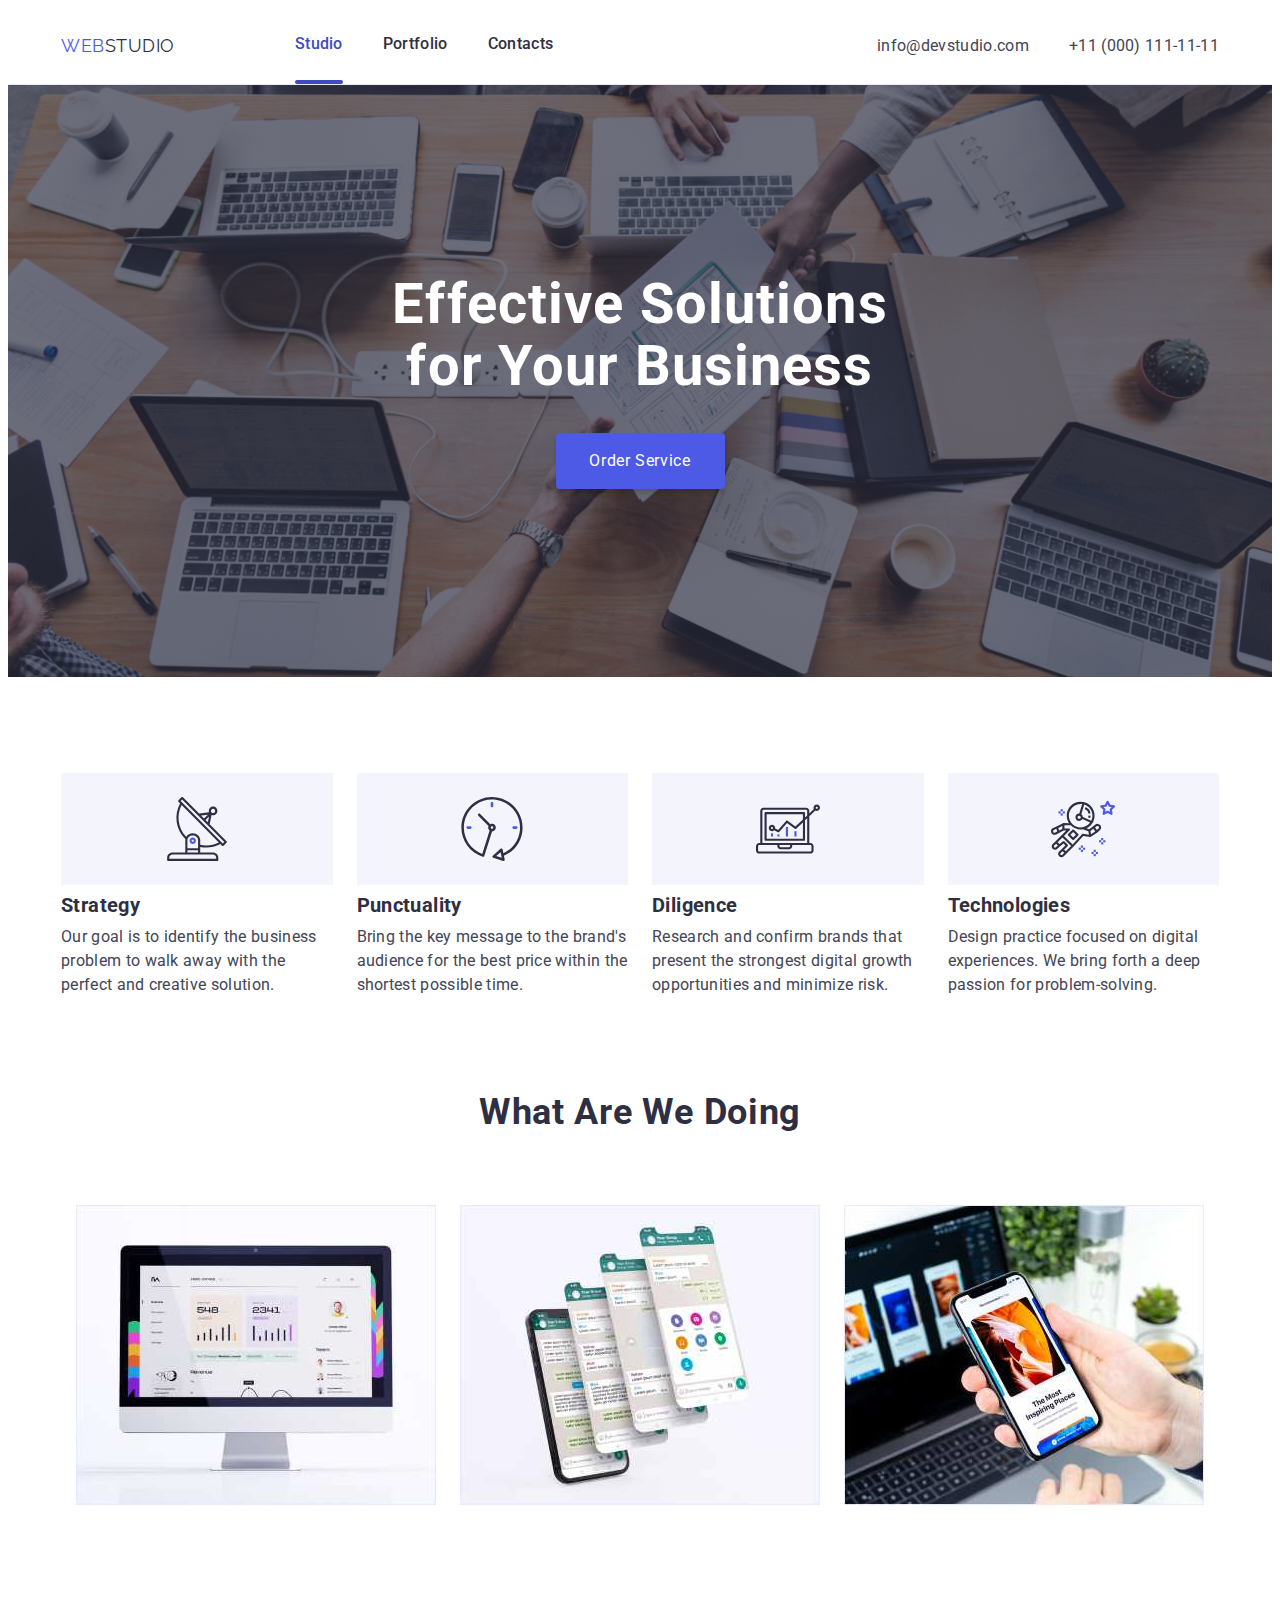
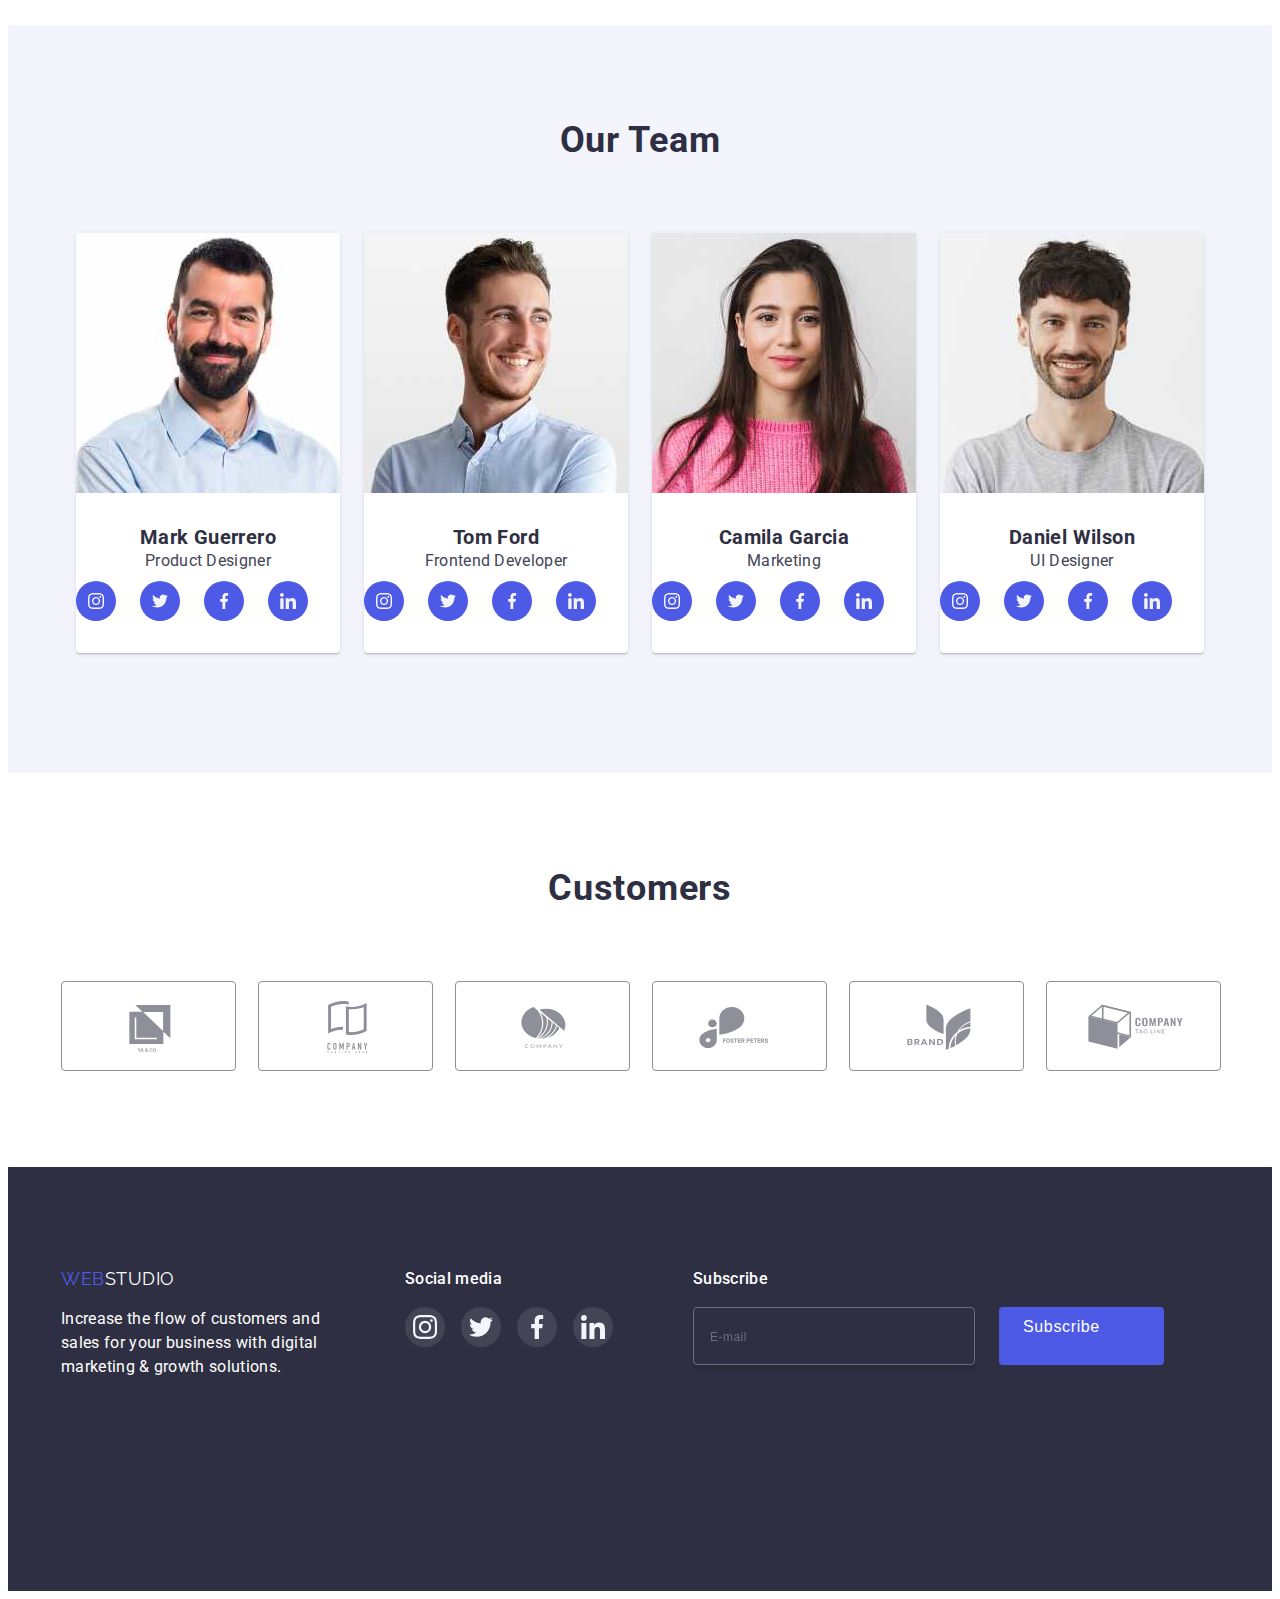
==== commit 21cf0030: "." ====
--- a/index.html
+++ b/index.html
@@ -554,6 +554,7 @@
 
 
 
+
    
 
 
--- a/css/styles.css
+++ b/css/styles.css
@@ -294,12 +294,12 @@
 
 .container-hero {
      padding-top: 188px;
-     margin-bottom: 188px;
+    padding-bottom: 188px;
 
 }
 
 .bg-img-main {
-    height: 600px;
+  
     background-image: linear-gradient(to right,
     rgba(46, 47, 66, 0.7),
     rgba(46, 47, 66, 0.7)) ,
@@ -454,6 +454,7 @@
 
 .section.do {
     display: none;
+    padding-top: 0;
  }
 
 @media (min-width: 1158px) {
@@ -516,7 +517,7 @@
 .social-list{
     display: flex;
     gap: 24px;
-    justify-content: center;
+  
 }
 
 .social-icon {
@@ -832,9 +833,15 @@
 @media (min-width: 320px) and (max-width: 767px) {
     .footer-content  {
         max-width: 268px;
-    }
-}
-
+        
+    }
+}
+@media  (min-width: 767px) {
+    .footer-content  {
+        
+        margin-bottom: 112px;
+    }
+}
 
 @media (min-width: 320px) and (max-width: 1157px) {
     .footer-content  {
@@ -1277,6 +1284,10 @@
 
 .mobile-container {
     padding: 80px 35px 40px 40px;
+    height: 100%;
+    display: flex;
+    flex-direction: column;
+  
 }
 
 .mobile-nav-link {
@@ -1300,8 +1311,11 @@
 }
 
 
-
+.mobile-list-nav{
+    margin-bottom: auto;
+}
 .mobile-contact {
+   
     font-weight: 700;
     font-size: 36px;
     line-height: 1.11;
@@ -1322,6 +1336,7 @@
 
 
 .mobile-list {
+
     margin-bottom: 48px;
 }
 
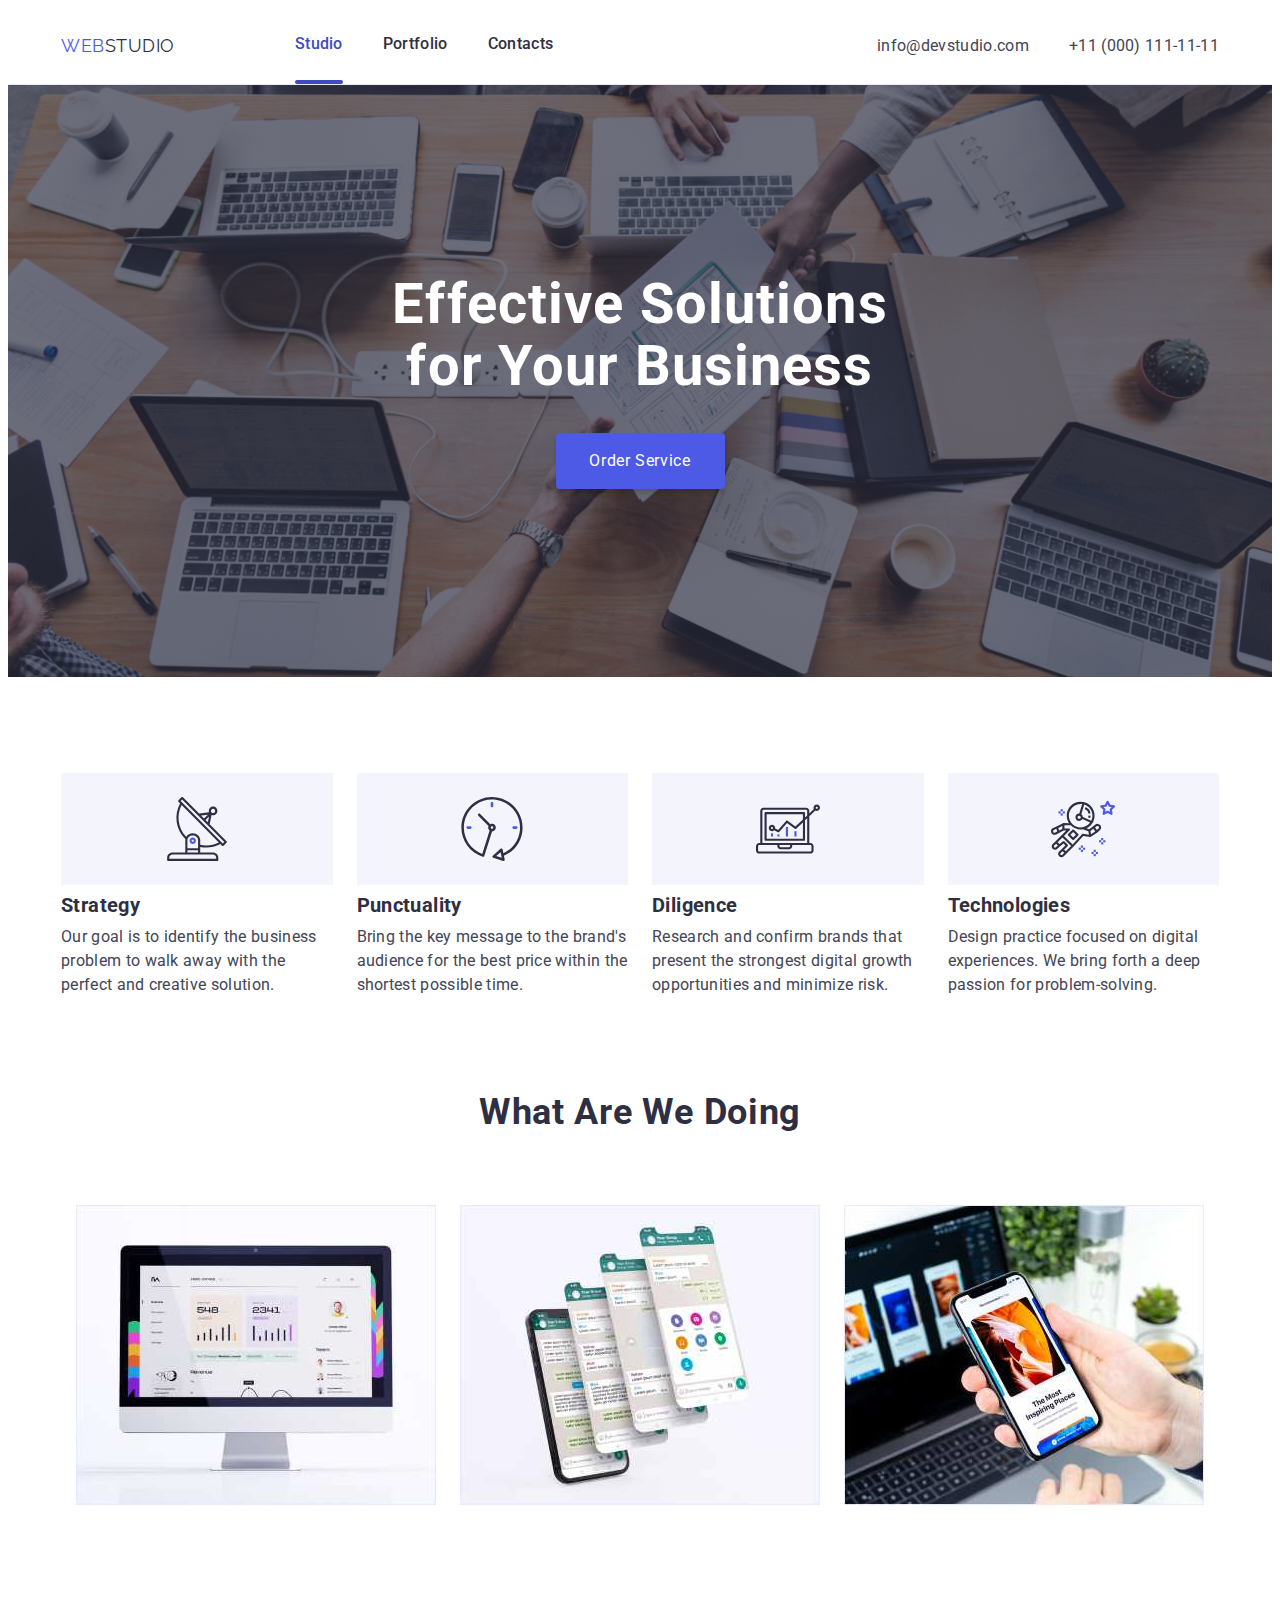
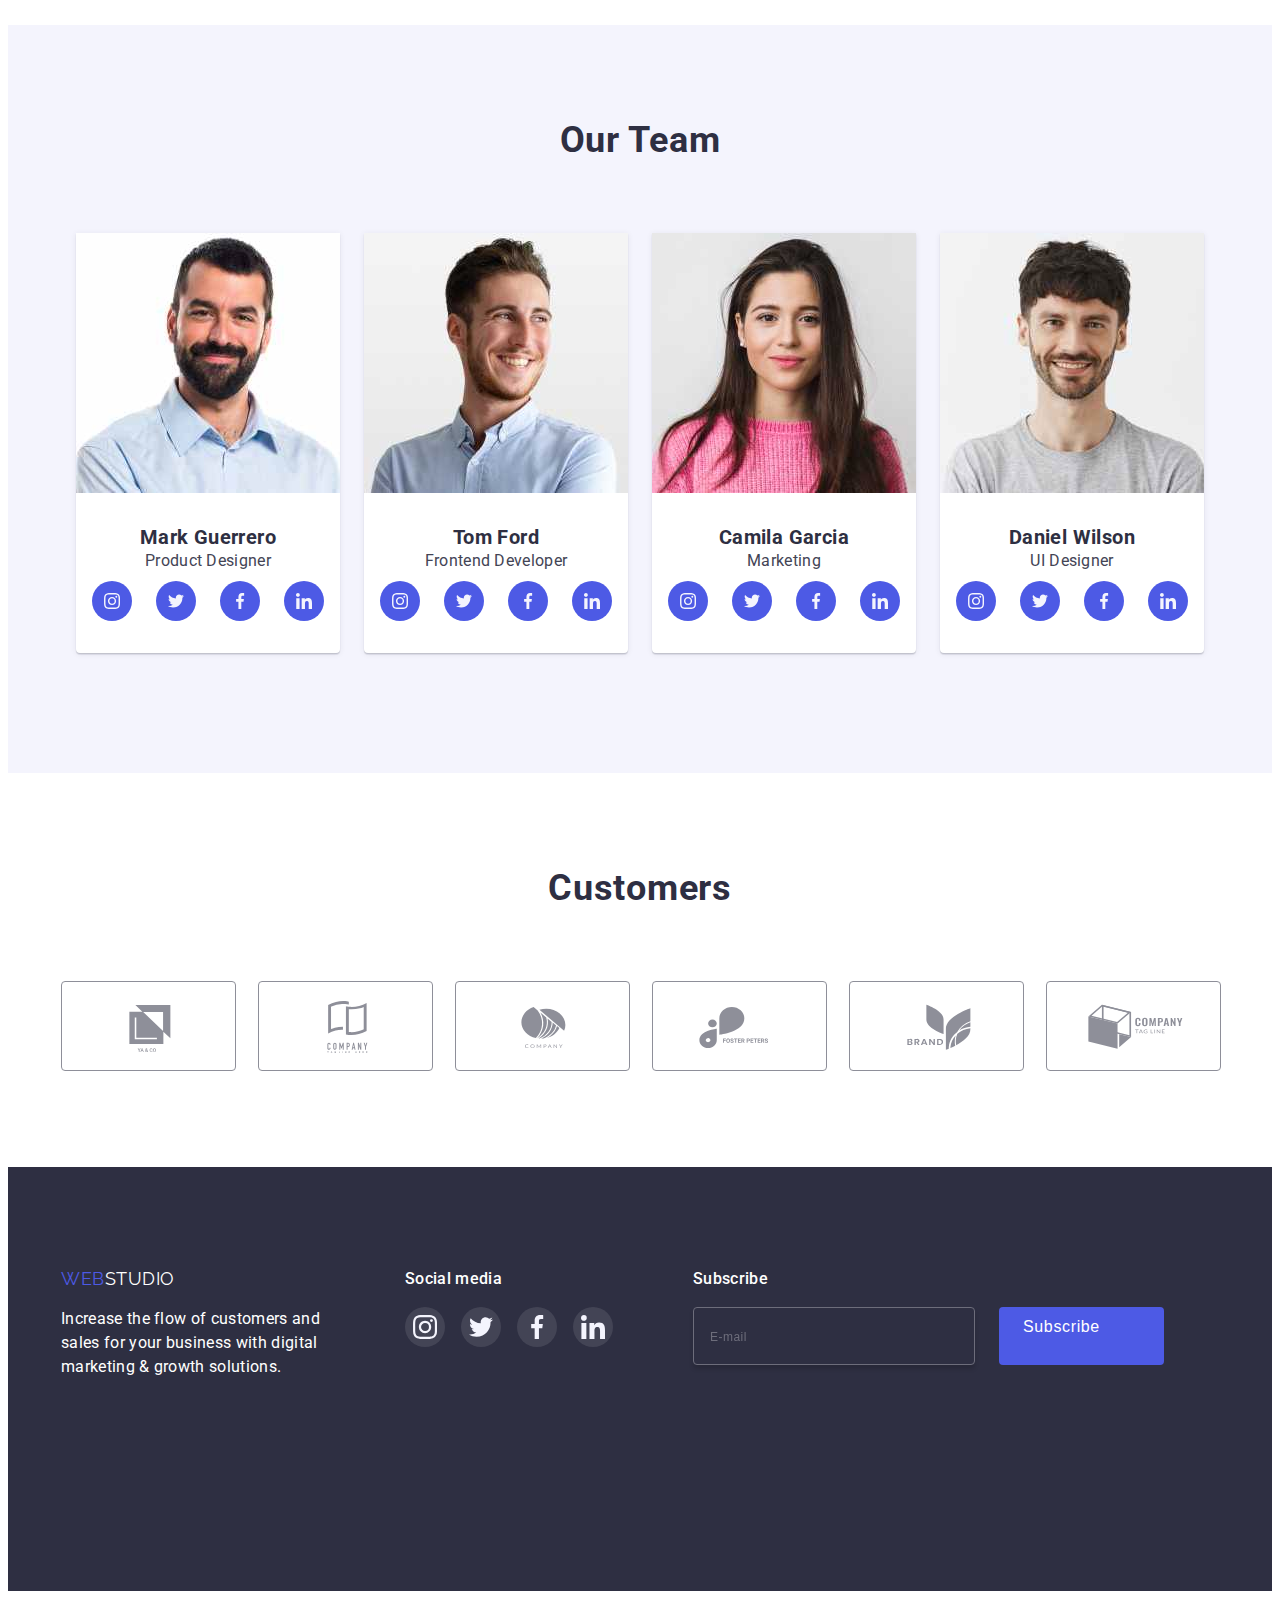
==== commit 25f75ea5: "." ====
--- a/index.html
+++ b/index.html
@@ -64,16 +64,15 @@
       </div>
     </header>
     <main>
-      <section class="hero">
-        <div class="bg-img-main">
-          <div class="container-hero">
-            <div class="container">
+      <section class="hero  bg-img-main ">
+        <div class="container">
               <h1 class="main-tittle">Effective Solutions for Your Business</h1>
               <button class="btn" type="button" data-modal-open> 
                 Order Service
               </button>
             </div>
-          </div>
+          
+       
 <div class="backdrop is-hidden" data-modal>
           <div class="modal">
             <button type="button" data-modal-close class="modal-btn">
@@ -115,17 +114,11 @@
                 </svg>
                 I accept the terms and conditions of the <a class="link-privacy" href="">Privacy Policy</a>
                 </label>
-
               <button type="submit" class="btn">Send</button>
             </form>
-        
+         </div>
           </div>
-          
-        </div>
- 
-        
-
-      </section>
+     </section>
       <section class="section">
         <div class="container features-container">
           <h2 hidden>Features</h2>
@@ -169,23 +162,26 @@
           <ul class="list">
             <li class="items">
               <img
-                src="./images/rectangle1.jpg"
+              srcset="./images/imgfirst@2x.jpg 2x, ./images/rectangle1.jpg 1x"
+              src="./images/rectangle1.jpg"
                 width="360"
                 alt="the desktop with analysis"
               />
             </li>
             <li class="items">
               <img
-                src="./images/rectangle2.jpg"
-                width="360"
-                alt="mockup of the app"
-              />
-            </li>
-            <li class="items">
-              <img
-                src="./images/rectangle3.jpg"
-                width="360"
-                alt="the phone in hands"
+              srcset="./images/imgsecond@2x.jpg 2x, ./images/rectangle2.jpg 1x"
+              src="./images/rectangle2.jpg"
+              width="360"
+              alt="mockup of the app"
+              />
+            </li>
+            <li class="items">
+              <img
+              srcset="./images/img@2x.jpg 2x, ./images/rectangle3.jpg 1x"
+              src="./images/rectangle3.jpg"
+              width="360"
+              alt="the phone in hands"
               />
             </li>
           </ul>
@@ -197,6 +193,7 @@
           <ul class="list list-team">
             <li class="items">
               <img
+              srcset="./images/imgone@2x.jpg 2x, ./images/img.jpg 1x"
                 src="./images/img.jpg"
                 width="264"
                 alt="the team member forntend developer"
@@ -240,6 +237,7 @@
             </li>
             <li class="items">
               <img
+               srcset="./images/imgtwo@2x.jpg 2x, ./images/img1.jpg 1x"
                 src="./images/img1.jpg"
                 width="264"
                 alt="the team member marketing"
@@ -283,6 +281,7 @@
             </li>
             <li class="items">
               <img
+              srcset="./images/imgthre@2x.jpg 2x, ./images/img2.jpg 1x"
                 src="./images/img2.jpg"
                 width="264"
                 alt="the team member marketing"
@@ -326,6 +325,7 @@
             </li>
             <li class="items">
               <img
+              srcset="./images/imgfour@2x.jpg 2x, ./images/img3.jpg 1x"
                 src="./images/img3.jpg"
                 width="264"
                 alt="the team ui designer"
--- a/css/styles.css
+++ b/css/styles.css
@@ -290,12 +290,16 @@
     max-width: 1440px;
     margin-left: auto;
     margin-right: auto;
-}
-
-.container-hero {
-     padding-top: 188px;
-    padding-bottom: 188px;
-
+    padding-top: 112px;
+    padding-bottom: 112px;
+}
+
+
+@media (min-width: 1199px) {
+  .hero {
+    padding-top: 188px;
+    padding-bottom: 188px; 
+    }
 }
 
 .bg-img-main {
@@ -307,7 +311,15 @@
     background-size: cover;
     background-position: center;
 }
-
+@media (min-device-pixel-ratio:2),
+(min-resolution: 192dpi){
+.hero {
+       background-image: linear-gradient(to right,
+    rgba(46, 47, 66, 0.7),
+    rgba(46, 47, 66, 0.7)) ,
+    url("../images/heroimage@2x.jpg");
+   }
+}
 
 .btn {
     text-align: center;
@@ -441,7 +453,7 @@
 
 
 .do {
-  padding-bottom: 120px;
+   padding-bottom: 120px;
 }
 
 .do .list {
@@ -460,6 +472,7 @@
 @media (min-width: 1158px) {
     .section.do {
         display: flex;
+        
     }
 }
 
@@ -517,6 +530,7 @@
 .social-list{
     display: flex;
     gap: 24px;
+    justify-content: center;
   
 }
 
